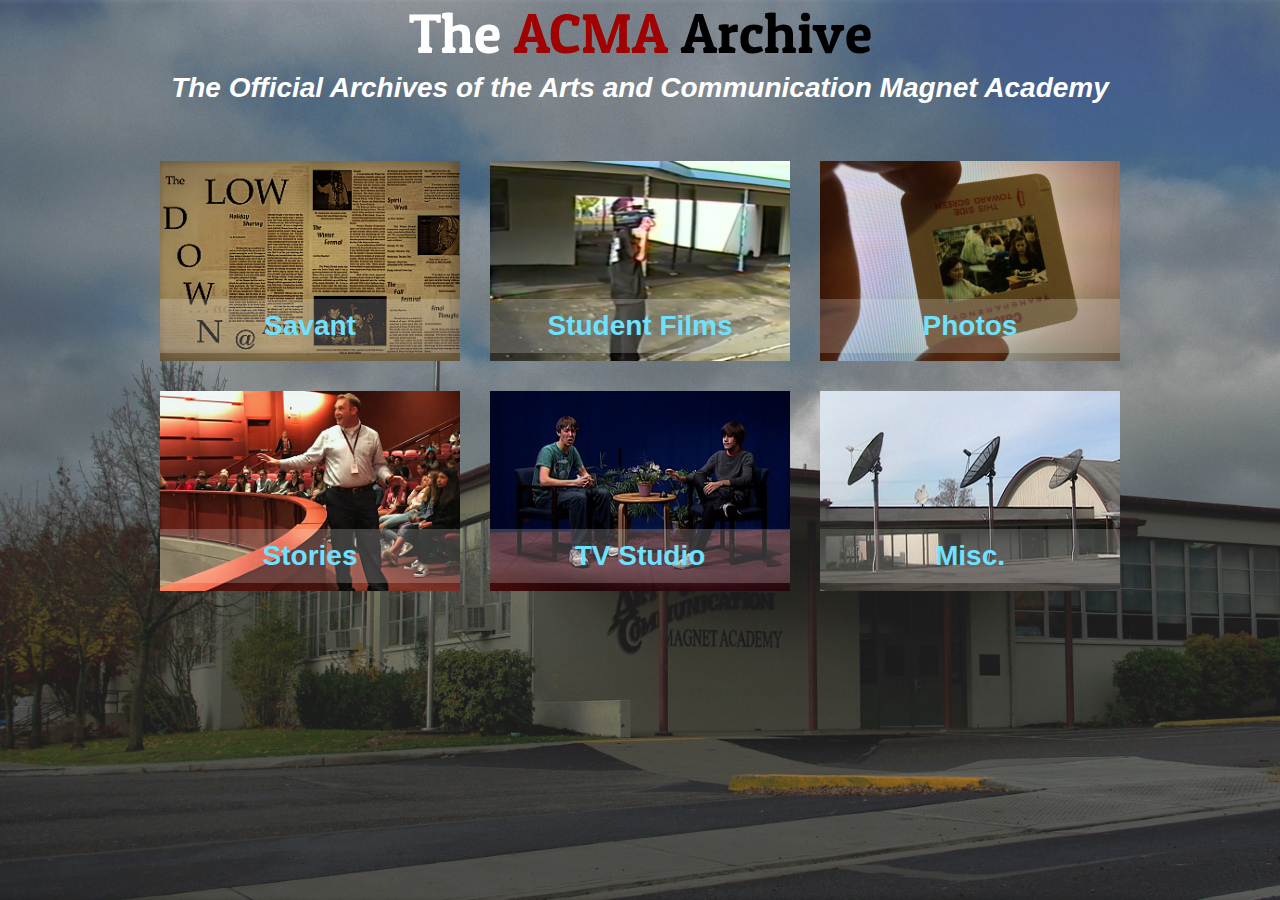
==== index.html @ d4287cf0 "Fix spacing issues on non-conform res displays" ====
<!DOCTYPE html>
<html lang="en">
  <head>
    <meta charset="utf-8">
    <meta name="viewport" content="width=device-width, initial-scale=1, shrink-to-fit=no">
    <meta name="description" content="">
    <meta name="author" content="">
    <title>The ACMA Archive</title>
    <!-- Bootstrap Core CSS -->
    <link href="css/bootstrap.min.css" rel="stylesheet">
    <!-- Custom Fonts -->
    <link href="css/all.min.css" rel="stylesheet" type="text/css">
    <link href="https://fonts.googleapis.com/css?family=Source+Sans+Pro:300,400,700,300italic,400italic,700italic" rel="stylesheet" type="text/css">
	<link href="https://fonts.googleapis.com/css?family=Patua+One" rel="stylesheet">
    <link href="css/simple-line-icons.css" rel="stylesheet">
    <!-- Custom CSS -->
    <link href="css/stylish-portfolio.min.css" rel="stylesheet">
  </head>
    <header class="masthead">
      <div class="container text-center my-auto">
        <h1 class="mb-1"><font color="white">The </font><font color="#a00101">ACMA </font><font color="black">Archive</font><br></h1><h3><font color="white"><i>The Official Archives of the Arts and Communication Magnet Academy</i></font></h3><br>
		  <section class="cards">
        <article>
         <a href="test.html"> <img class="article-img" src="img/savant.png" alt="Savant - The ACMA Newspaper" />
          <h3 class="article-title"><font color="#70e0ff">
            Savant
          </font></h3></a>
        </article>
        <article>
         <a href="test.html"> <img class="article-img" src="img/film.png" alt="Student Films" />
          <h3 class="article-title"><font color="#70e0ff">
            Student Films
          </font></h3></a>
        </article>
        <article>
         <a href="test.html"> <img class="article-img" src="img/photos.png" alt=" " />
          <h3 class="article-title"><font color="#70e0ff">
            Photos
          </font></h3></a>
        </article>
        <article>
         <a href="test.html"> <img class="article-img" src="img/stories.png" alt=" " />
          <h3 class="article-title"><font color="#70e0ff">
            Stories
         </font> </h3></a>
        </article>
        <article>
         <a href="test.html"> <img class="article-img" src="img/tv.png" alt=" " />
          <h3 class="article-title"><font color="#70e0ff">
            TV Studio
        </font>  </h3></a>
        </article>
        <article>
         <a href="test.html"> <img class="article-img" src="img/misc.png" alt=" " />
          <h3 class="article-title"><font color="#70e0ff">
            Misc.
         </font> </h3></a>
        </article>
      </section>
      </div>
      <div class="overlay"></div>
    </header>
  </body>

</html>
---- css/all.min.css ----
/*!
 * Font Awesome Free 5.3.1 by @fontawesome - https://fontawesome.com
 * License - https://fontawesome.com/license/free (Icons: CC BY 4.0, Fonts: SIL OFL 1.1, Code: MIT License)
 */
.fa,.fab,.fal,.far,.fas{-moz-osx-font-smoothing:grayscale;-webkit-font-smoothing:antialiased;display:inline-block;font-style:normal;font-variant:normal;text-rendering:auto;line-height:1}.fa-lg{font-size:1.33333em;line-height:.75em;vertical-align:-.0667em}.fa-xs{font-size:.75em}.fa-sm{font-size:.875em}.fa-1x{font-size:1em}.fa-2x{font-size:2em}.fa-3x{font-size:3em}.fa-4x{font-size:4em}.fa-5x{font-size:5em}.fa-6x{font-size:6em}.fa-7x{font-size:7em}.fa-8x{font-size:8em}.fa-9x{font-size:9em}.fa-10x{font-size:10em}.fa-fw{text-align:center;width:1.25em}.fa-ul{list-style-type:none;margin-left:2.5em;padding-left:0}.fa-ul>li{position:relative}.fa-li{left:-2em;position:absolute;text-align:center;width:2em;line-height:inherit}.fa-border{border:.08em solid #eee;border-radius:.1em;padding:.2em .25em .15em}.fa-pull-left{float:left}.fa-pull-right{float:right}.fa.fa-pull-left,.fab.fa-pull-left,.fal.fa-pull-left,.far.fa-pull-left,.fas.fa-pull-left{margin-right:.3em}.fa.fa-pull-right,.fab.fa-pull-right,.fal.fa-pull-right,.far.fa-pull-right,.fas.fa-pull-right{margin-left:.3em}.fa-spin{animation:fa-spin 2s infinite linear}.fa-pulse{animation:fa-spin 1s infinite steps(8)}@keyframes fa-spin{0%{transform:rotate(0deg)}to{transform:rotate(1turn)}}.fa-rotate-90{-ms-filter:"progid:DXImageTransform.Microsoft.BasicImage(rotation=1)";transform:rotate(90deg)}.fa-rotate-180{-ms-filter:"progid:DXImageTransform.Microsoft.BasicImage(rotation=2)";transform:rotate(180deg)}.fa-rotate-270{-ms-filter:"progid:DXImageTransform.Microsoft.BasicImage(rotation=3)";transform:rotate(270deg)}.fa-flip-horizontal{-ms-filter:"progid:DXImageTransform.Microsoft.BasicImage(rotation=0, mirror=1)";transform:scaleX(-1)}.fa-flip-vertical{transform:scaleY(-1)}.fa-flip-horizontal.fa-flip-vertical,.fa-flip-vertical{-ms-filter:"progid:DXImageTransform.Microsoft.BasicImage(rotation=2, mirror=1)"}.fa-flip-horizontal.fa-flip-vertical{transform:scale(-1)}:root .fa-flip-horizontal,:root .fa-flip-vertical,:root .fa-rotate-90,:root .fa-rotate-180,:root .fa-rotate-270{-webkit-filter:none;filter:none}.fa-stack{display:inline-block;height:2em;line-height:2em;position:relative;vertical-align:middle;width:2em}.fa-stack-1x,.fa-stack-2x{left:0;position:absolute;text-align:center;width:100%}.fa-stack-1x{line-height:inherit}.fa-stack-2x{font-size:2em}.fa-inverse{color:#fff}.fa-500px:before{content:"\f26e"}.fa-accessible-icon:before{content:"\f368"}.fa-accusoft:before{content:"\f369"}.fa-ad:before{content:"\f641"}.fa-address-book:before{content:"\f2b9"}.fa-address-card:before{content:"\f2bb"}.fa-adjust:before{content:"\f042"}.fa-adn:before{content:"\f170"}.fa-adversal:before{content:"\f36a"}.fa-affiliatetheme:before{content:"\f36b"}.fa-air-freshener:before{content:"\f5d0"}.fa-algolia:before{content:"\f36c"}.fa-align-center:before{content:"\f037"}.fa-align-justify:before{content:"\f039"}.fa-align-left:before{content:"\f036"}.fa-align-right:before{content:"\f038"}.fa-alipay:before{content:"\f642"}.fa-allergies:before{content:"\f461"}.fa-amazon:before{content:"\f270"}.fa-amazon-pay:before{content:"\f42c"}.fa-ambulance:before{content:"\f0f9"}.fa-american-sign-language-interpreting:before{content:"\f2a3"}.fa-amilia:before{content:"\f36d"}.fa-anchor:before{content:"\f13d"}.fa-android:before{content:"\f17b"}.fa-angellist:before{content:"\f209"}.fa-angle-double-down:before{content:"\f103"}.fa-angle-double-left:before{content:"\f100"}.fa-angle-double-right:before{content:"\f101"}.fa-angle-double-up:before{content:"\f102"}.fa-angle-down:before{content:"\f107"}.fa-angle-left:before{content:"\f104"}.fa-angle-right:before{content:"\f105"}.fa-angle-up:before{content:"\f106"}.fa-angry:before{content:"\f556"}.fa-angrycreative:before{content:"\f36e"}.fa-angular:before{content:"\f420"}.fa-ankh:before{content:"\f644"}.fa-app-store:before{content:"\f36f"}.fa-app-store-ios:before{content:"\f370"}.fa-apper:before{content:"\f371"}.fa-apple:before{content:"\f179"}.fa-apple-alt:before{content:"\f5d1"}.fa-apple-pay:before{content:"\f415"}.fa-archive:before{content:"\f187"}.fa-archway:before{content:"\f557"}.fa-arrow-alt-circle-down:before{content:"\f358"}.fa-arrow-alt-circle-left:before{content:"\f359"}.fa-arrow-alt-circle-right:before{content:"\f35a"}.fa-arrow-alt-circle-up:before{content:"\f35b"}.fa-arrow-circle-down:before{content:"\f0ab"}.fa-arrow-circle-left:before{content:"\f0a8"}.fa-arrow-circle-right:before{content:"\f0a9"}.fa-arrow-circle-up:before{content:"\f0aa"}.fa-arrow-down:before{content:"\f063"}.fa-arrow-left:before{content:"\f060"}.fa-arrow-right:before{content:"\f061"}.fa-arrow-up:before{content:"\f062"}.fa-arrows-alt:before{content:"\f0b2"}.fa-arrows-alt-h:before{content:"\f337"}.fa-arrows-alt-v:before{content:"\f338"}.fa-assistive-listening-systems:before{content:"\f2a2"}.fa-asterisk:before{content:"\f069"}.fa-asymmetrik:before{content:"\f372"}.fa-at:before{content:"\f1fa"}.fa-atlas:before{content:"\f558"}.fa-atom:before{content:"\f5d2"}.fa-audible:before{content:"\f373"}.fa-audio-description:before{content:"\f29e"}.fa-autoprefixer:before{content:"\f41c"}.fa-avianex:before{content:"\f374"}.fa-aviato:before{content:"\f421"}.fa-award:before{content:"\f559"}.fa-aws:before{content:"\f375"}.fa-backspace:before{content:"\f55a"}.fa-backward:before{content:"\f04a"}.fa-balance-scale:before{content:"\f24e"}.fa-ban:before{content:"\f05e"}.fa-band-aid:before{content:"\f462"}.fa-bandcamp:before{content:"\f2d5"}.fa-barcode:before{content:"\f02a"}.fa-bars:before{content:"\f0c9"}.fa-baseball-ball:before{content:"\f433"}.fa-basketball-ball:before{content:"\f434"}.fa-bath:before{content:"\f2cd"}.fa-battery-empty:before{content:"\f244"}.fa-battery-full:before{content:"\f240"}.fa-battery-half:before{content:"\f242"}.fa-battery-quarter:before{content:"\f243"}.fa-battery-three-quarters:before{content:"\f241"}.fa-bed:before{content:"\f236"}.fa-beer:before{content:"\f0fc"}.fa-behance:before{content:"\f1b4"}.fa-behance-square:before{content:"\f1b5"}.fa-bell:before{content:"\f0f3"}.fa-bell-slash:before{content:"\f1f6"}.fa-bezier-curve:before{content:"\f55b"}.fa-bible:before{content:"\f647"}.fa-bicycle:before{content:"\f206"}.fa-bimobject:before{content:"\f378"}.fa-binoculars:before{content:"\f1e5"}.fa-birthday-cake:before{content:"\f1fd"}.fa-bitbucket:before{content:"\f171"}.fa-bitcoin:before{content:"\f379"}.fa-bity:before{content:"\f37a"}.fa-black-tie:before{content:"\f27e"}.fa-blackberry:before{content:"\f37b"}.fa-blender:before{content:"\f517"}.fa-blind:before{content:"\f29d"}.fa-blogger:before{content:"\f37c"}.fa-blogger-b:before{content:"\f37d"}.fa-bluetooth:before{content:"\f293"}.fa-bluetooth-b:before{content:"\f294"}.fa-bold:before{content:"\f032"}.fa-bolt:before{content:"\f0e7"}.fa-bomb:before{content:"\f1e2"}.fa-bone:before{content:"\f5d7"}.fa-bong:before{content:"\f55c"}.fa-book:before{content:"\f02d"}.fa-book-open:before{content:"\f518"}.fa-book-reader:before{content:"\f5da"}.fa-bookmark:before{content:"\f02e"}.fa-bowling-ball:before{content:"\f436"}.fa-box:before{content:"\f466"}.fa-box-open:before{content:"\f49e"}.fa-boxes:before{content:"\f468"}.fa-braille:before{content:"\f2a1"}.fa-brain:before{content:"\f5dc"}.fa-briefcase:before{content:"\f0b1"}.fa-briefcase-medical:before{content:"\f469"}.fa-broadcast-tower:before{content:"\f519"}.fa-broom:before{content:"\f51a"}.fa-brush:before{content:"\f55d"}.fa-btc:before{content:"\f15a"}.fa-bug:before{content:"\f188"}.fa-building:before{content:"\f1ad"}.fa-bullhorn:before{content:"\f0a1"}.fa-bullseye:before{content:"\f140"}.fa-burn:before{content:"\f46a"}.fa-buromobelexperte:before{content:"\f37f"}.fa-bus:before{content:"\f207"}.fa-bus-alt:before{content:"\f55e"}.fa-business-time:before{content:"\f64a"}.fa-buysellads:before{content:"\f20d"}.fa-calculator:before{content:"\f1ec"}.fa-calendar:before{content:"\f133"}.fa-calendar-alt:before{content:"\f073"}.fa-calendar-check:before{content:"\f274"}.fa-calendar-minus:before{content:"\f272"}.fa-calendar-plus:before{content:"\f271"}.fa-calendar-times:before{content:"\f273"}.fa-camera:before{content:"\f030"}.fa-camera-retro:before{content:"\f083"}.fa-cannabis:before{content:"\f55f"}.fa-capsules:before{content:"\f46b"}.fa-car:before{content:"\f1b9"}.fa-car-alt:before{content:"\f5de"}.fa-car-battery:before{content:"\f5df"}.fa-car-crash:before{content:"\f5e1"}.fa-car-side:before{content:"\f5e4"}.fa-caret-down:before{content:"\f0d7"}.fa-caret-left:before{content:"\f0d9"}.fa-caret-right:before{content:"\f0da"}.fa-caret-square-down:before{content:"\f150"}.fa-caret-square-left:before{content:"\f191"}.fa-caret-square-right:before{content:"\f152"}.fa-caret-square-up:before{content:"\f151"}.fa-caret-up:before{content:"\f0d8"}.fa-cart-arrow-down:before{content:"\f218"}.fa-cart-plus:before{content:"\f217"}.fa-cc-amazon-pay:before{content:"\f42d"}.fa-cc-amex:before{content:"\f1f3"}.fa-cc-apple-pay:before{content:"\f416"}.fa-cc-diners-club:before{content:"\f24c"}.fa-cc-discover:before{content:"\f1f2"}.fa-cc-jcb:before{content:"\f24b"}.fa-cc-mastercard:before{content:"\f1f1"}.fa-cc-paypal:before{content:"\f1f4"}.fa-cc-stripe:before{content:"\f1f5"}.fa-cc-visa:before{content:"\f1f0"}.fa-centercode:before{content:"\f380"}.fa-certificate:before{content:"\f0a3"}.fa-chalkboard:before{content:"\f51b"}.fa-chalkboard-teacher:before{content:"\f51c"}.fa-charging-station:before{content:"\f5e7"}.fa-chart-area:before{content:"\f1fe"}.fa-chart-bar:before{content:"\f080"}.fa-chart-line:before{content:"\f201"}.fa-chart-pie:before{content:"\f200"}.fa-check:before{content:"\f00c"}.fa-check-circle:before{content:"\f058"}.fa-check-double:before{content:"\f560"}.fa-check-square:before{content:"\f14a"}.fa-chess:before{content:"\f439"}.fa-chess-bishop:before{content:"\f43a"}.fa-chess-board:before{content:"\f43c"}.fa-chess-king:before{content:"\f43f"}.fa-chess-knight:before{content:"\f441"}.fa-chess-pawn:before{content:"\f443"}.fa-chess-queen:before{content:"\f445"}.fa-chess-rook:before{content:"\f447"}.fa-chevron-circle-down:before{content:"\f13a"}.fa-chevron-circle-left:before{content:"\f137"}.fa-chevron-circle-right:before{content:"\f138"}.fa-chevron-circle-up:before{content:"\f139"}.fa-chevron-down:before{content:"\f078"}.fa-chevron-left:before{content:"\f053"}.fa-chevron-right:before{content:"\f054"}.fa-chevron-up:before{content:"\f077"}.fa-child:before{content:"\f1ae"}.fa-chrome:before{content:"\f268"}.fa-church:before{content:"\f51d"}.fa-circle:before{content:"\f111"}.fa-circle-notch:before{content:"\f1ce"}.fa-city:before{content:"\f64f"}.fa-clipboard:before{content:"\f328"}.fa-clipboard-check:before{content:"\f46c"}.fa-clipboard-list:before{content:"\f46d"}.fa-clock:before{content:"\f017"}.fa-clone:before{content:"\f24d"}.fa-closed-captioning:before{content:"\f20a"}.fa-cloud:before{content:"\f0c2"}.fa-cloud-download-alt:before{content:"\f381"}.fa-cloud-upload-alt:before{content:"\f382"}.fa-cloudscale:before{content:"\f383"}.fa-cloudsmith:before{content:"\f384"}.fa-cloudversify:before{content:"\f385"}.fa-cocktail:before{content:"\f561"}.fa-code:before{content:"\f121"}.fa-code-branch:before{content:"\f126"}.fa-codepen:before{content:"\f1cb"}.fa-codiepie:before{content:"\f284"}.fa-coffee:before{content:"\f0f4"}.fa-cog:before{content:"\f013"}.fa-cogs:before{content:"\f085"}.fa-coins:before{content:"\f51e"}.fa-columns:before{content:"\f0db"}.fa-comment:before{content:"\f075"}.fa-comment-alt:before{content:"\f27a"}.fa-comment-dollar:before{content:"\f651"}.fa-comment-dots:before{content:"\f4ad"}.fa-comment-slash:before{content:"\f4b3"}.fa-comments:before{content:"\f086"}.fa-comments-dollar:before{content:"\f653"}.fa-compact-disc:before{content:"\f51f"}.fa-compass:before{content:"\f14e"}.fa-compress:before{content:"\f066"}.fa-concierge-bell:before{content:"\f562"}.fa-connectdevelop:before{content:"\f20e"}.fa-contao:before{content:"\f26d"}.fa-cookie:before{content:"\f563"}.fa-cookie-bite:before{content:"\f564"}.fa-copy:before{content:"\f0c5"}.fa-copyright:before{content:"\f1f9"}.fa-couch:before{content:"\f4b8"}.fa-cpanel:before{content:"\f388"}.fa-creative-commons:before{content:"\f25e"}.fa-creative-commons-by:before{content:"\f4e7"}.fa-creative-commons-nc:before{content:"\f4e8"}.fa-creative-commons-nc-eu:before{content:"\f4e9"}.fa-creative-commons-nc-jp:before{content:"\f4ea"}.fa-creative-commons-nd:before{content:"\f4eb"}.fa-creative-commons-pd:before{content:"\f4ec"}.fa-creative-commons-pd-alt:before{content:"\f4ed"}.fa-creative-commons-remix:before{content:"\f4ee"}.fa-creative-commons-sa:before{content:"\f4ef"}.fa-creative-commons-sampling:before{content:"\f4f0"}.fa-creative-commons-sampling-plus:before{content:"\f4f1"}.fa-creative-commons-share:before{content:"\f4f2"}.fa-credit-card:before{content:"\f09d"}.fa-crop:before{content:"\f125"}.fa-crop-alt:before{content:"\f565"}.fa-cross:before{content:"\f654"}.fa-crosshairs:before{content:"\f05b"}.fa-crow:before{content:"\f520"}.fa-crown:before{content:"\f521"}.fa-css3:before{content:"\f13c"}.fa-css3-alt:before{content:"\f38b"}.fa-cube:before{content:"\f1b2"}.fa-cubes:before{content:"\f1b3"}.fa-cut:before{content:"\f0c4"}.fa-cuttlefish:before{content:"\f38c"}.fa-d-and-d:before{content:"\f38d"}.fa-dashcube:before{content:"\f210"}.fa-database:before{content:"\f1c0"}.fa-deaf:before{content:"\f2a4"}.fa-delicious:before{content:"\f1a5"}.fa-deploydog:before{content:"\f38e"}.fa-deskpro:before{content:"\f38f"}.fa-desktop:before{content:"\f108"}.fa-deviantart:before{content:"\f1bd"}.fa-dharmachakra:before{content:"\f655"}.fa-diagnoses:before{content:"\f470"}.fa-dice:before{content:"\f522"}.fa-dice-five:before{content:"\f523"}.fa-dice-four:before{content:"\f524"}.fa-dice-one:before{content:"\f525"}.fa-dice-six:before{content:"\f526"}.fa-dice-three:before{content:"\f527"}.fa-dice-two:before{content:"\f528"}.fa-digg:before{content:"\f1a6"}.fa-digital-ocean:before{content:"\f391"}.fa-digital-tachograph:before{content:"\f566"}.fa-directions:before{content:"\f5eb"}.fa-discord:before{content:"\f392"}.fa-discourse:before{content:"\f393"}.fa-divide:before{content:"\f529"}.fa-dizzy:before{content:"\f567"}.fa-dna:before{content:"\f471"}.fa-dochub:before{content:"\f394"}.fa-docker:before{content:"\f395"}.fa-dollar-sign:before{content:"\f155"}.fa-dolly:before{content:"\f472"}.fa-dolly-flatbed:before{content:"\f474"}.fa-donate:before{content:"\f4b9"}.fa-door-closed:before{content:"\f52a"}.fa-door-open:before{content:"\f52b"}.fa-dot-circle:before{content:"\f192"}.fa-dove:before{content:"\f4ba"}.fa-download:before{content:"\f019"}.fa-draft2digital:before{content:"\f396"}.fa-drafting-compass:before{content:"\f568"}.fa-draw-polygon:before{content:"\f5ee"}.fa-dribbble:before{content:"\f17d"}.fa-dribbble-square:before{content:"\f397"}.fa-dropbox:before{content:"\f16b"}.fa-drum:before{content:"\f569"}.fa-drum-steelpan:before{content:"\f56a"}.fa-drupal:before{content:"\f1a9"}.fa-dumbbell:before{content:"\f44b"}.fa-dyalog:before{content:"\f399"}.fa-earlybirds:before{content:"\f39a"}.fa-ebay:before{content:"\f4f4"}.fa-edge:before{content:"\f282"}.fa-edit:before{content:"\f044"}.fa-eject:before{content:"\f052"}.fa-elementor:before{content:"\f430"}.fa-ellipsis-h:before{content:"\f141"}.fa-ellipsis-v:before{content:"\f142"}.fa-ello:before{content:"\f5f1"}.fa-ember:before{content:"\f423"}.fa-empire:before{content:"\f1d1"}.fa-envelope:before{content:"\f0e0"}.fa-envelope-open:before{content:"\f2b6"}.fa-envelope-open-text:before{content:"\f658"}.fa-envelope-square:before{content:"\f199"}.fa-envira:before{content:"\f299"}.fa-equals:before{content:"\f52c"}.fa-eraser:before{content:"\f12d"}.fa-erlang:before{content:"\f39d"}.fa-ethereum:before{content:"\f42e"}.fa-etsy:before{content:"\f2d7"}.fa-euro-sign:before{content:"\f153"}.fa-exchange-alt:before{content:"\f362"}.fa-exclamation:before{content:"\f12a"}.fa-exclamation-circle:before{content:"\f06a"}.fa-exclamation-triangle:before{content:"\f071"}.fa-expand:before{content:"\f065"}.fa-expand-arrows-alt:before{content:"\f31e"}.fa-expeditedssl:before{content:"\f23e"}.fa-external-link-alt:before{content:"\f35d"}.fa-external-link-square-alt:before{content:"\f360"}.fa-eye:before{content:"\f06e"}.fa-eye-dropper:before{content:"\f1fb"}.fa-eye-slash:before{content:"\f070"}.fa-facebook:before{content:"\f09a"}.fa-facebook-f:before{content:"\f39e"}.fa-facebook-messenger:before{content:"\f39f"}.fa-facebook-square:before{content:"\f082"}.fa-fast-backward:before{content:"\f049"}.fa-fast-forward:before{content:"\f050"}.fa-fax:before{content:"\f1ac"}.fa-feather:before{content:"\f52d"}.fa-feather-alt:before{content:"\f56b"}.fa-female:before{content:"\f182"}.fa-fighter-jet:before{content:"\f0fb"}.fa-file:before{content:"\f15b"}.fa-file-alt:before{content:"\f15c"}.fa-file-archive:before{content:"\f1c6"}.fa-file-audio:before{content:"\f1c7"}.fa-file-code:before{content:"\f1c9"}.fa-file-contract:before{content:"\f56c"}.fa-file-download:before{content:"\f56d"}.fa-file-excel:before{content:"\f1c3"}.fa-file-export:before{content:"\f56e"}.fa-file-image:before{content:"\f1c5"}.fa-file-import:before{content:"\f56f"}.fa-file-invoice:before{content:"\f570"}.fa-file-invoice-dollar:before{content:"\f571"}.fa-file-medical:before{content:"\f477"}.fa-file-medical-alt:before{content:"\f478"}.fa-file-pdf:before{content:"\f1c1"}.fa-file-powerpoint:before{content:"\f1c4"}.fa-file-prescription:before{content:"\f572"}.fa-file-signature:before{content:"\f573"}.fa-file-upload:before{content:"\f574"}.fa-file-video:before{content:"\f1c8"}.fa-file-word:before{content:"\f1c2"}.fa-fill:before{content:"\f575"}.fa-fill-drip:before{content:"\f576"}.fa-film:before{content:"\f008"}.fa-filter:before{content:"\f0b0"}.fa-fingerprint:before{content:"\f577"}.fa-fire:before{content:"\f06d"}.fa-fire-extinguisher:before{content:"\f134"}.fa-firefox:before{content:"\f269"}.fa-first-aid:before{content:"\f479"}.fa-first-order:before{content:"\f2b0"}.fa-first-order-alt:before{content:"\f50a"}.fa-firstdraft:before{content:"\f3a1"}.fa-fish:before{content:"\f578"}.fa-flag:before{content:"\f024"}.fa-flag-checkered:before{content:"\f11e"}.fa-flask:before{content:"\f0c3"}.fa-flickr:before{content:"\f16e"}.fa-flipboard:before{content:"\f44d"}.fa-flushed:before{content:"\f579"}.fa-fly:before{content:"\f417"}.fa-folder:before{content:"\f07b"}.fa-folder-minus:before{content:"\f65d"}.fa-folder-open:before{content:"\f07c"}.fa-folder-plus:before{content:"\f65e"}.fa-font:before{content:"\f031"}.fa-font-awesome:before{content:"\f2b4"}.fa-font-awesome-alt:before{content:"\f35c"}.fa-font-awesome-flag:before{content:"\f425"}.fa-font-awesome-logo-full:before{content:"\f4e6"}.fa-fonticons:before{content:"\f280"}.fa-fonticons-fi:before{content:"\f3a2"}.fa-football-ball:before{content:"\f44e"}.fa-fort-awesome:before{content:"\f286"}.fa-fort-awesome-alt:before{content:"\f3a3"}.fa-forumbee:before{content:"\f211"}.fa-forward:before{content:"\f04e"}.fa-foursquare:before{content:"\f180"}.fa-free-code-camp:before{content:"\f2c5"}.fa-freebsd:before{content:"\f3a4"}.fa-frog:before{content:"\f52e"}.fa-frown:before{content:"\f119"}.fa-frown-open:before{content:"\f57a"}.fa-fulcrum:before{content:"\f50b"}.fa-funnel-dollar:before{content:"\f662"}.fa-futbol:before{content:"\f1e3"}.fa-galactic-republic:before{content:"\f50c"}.fa-galactic-senate:before{content:"\f50d"}.fa-gamepad:before{content:"\f11b"}.fa-gas-pump:before{content:"\f52f"}.fa-gavel:before{content:"\f0e3"}.fa-gem:before{content:"\f3a5"}.fa-genderless:before{content:"\f22d"}.fa-get-pocket:before{content:"\f265"}.fa-gg:before{content:"\f260"}.fa-gg-circle:before{content:"\f261"}.fa-gift:before{content:"\f06b"}.fa-git:before{content:"\f1d3"}.fa-git-square:before{content:"\f1d2"}.fa-github:before{content:"\f09b"}.fa-github-alt:before{content:"\f113"}.fa-github-square:before{content:"\f092"}.fa-gitkraken:before{content:"\f3a6"}.fa-gitlab:before{content:"\f296"}.fa-gitter:before{content:"\f426"}.fa-glass-martini:before{content:"\f000"}.fa-glass-martini-alt:before{content:"\f57b"}.fa-glasses:before{content:"\f530"}.fa-glide:before{content:"\f2a5"}.fa-glide-g:before{content:"\f2a6"}.fa-globe:before{content:"\f0ac"}.fa-globe-africa:before{content:"\f57c"}.fa-globe-americas:before{content:"\f57d"}.fa-globe-asia:before{content:"\f57e"}.fa-gofore:before{content:"\f3a7"}.fa-golf-ball:before{content:"\f450"}.fa-goodreads:before{content:"\f3a8"}.fa-goodreads-g:before{content:"\f3a9"}.fa-google:before{content:"\f1a0"}.fa-google-drive:before{content:"\f3aa"}.fa-google-play:before{content:"\f3ab"}.fa-google-plus:before{content:"\f2b3"}.fa-google-plus-g:before{content:"\f0d5"}.fa-google-plus-square:before{content:"\f0d4"}.fa-google-wallet:before{content:"\f1ee"}.fa-gopuram:before{content:"\f664"}.fa-graduation-cap:before{content:"\f19d"}.fa-gratipay:before{content:"\f184"}.fa-grav:before{content:"\f2d6"}.fa-greater-than:before{content:"\f531"}.fa-greater-than-equal:before{content:"\f532"}.fa-grimace:before{content:"\f57f"}.fa-grin:before{content:"\f580"}.fa-grin-alt:before{content:"\f581"}.fa-grin-beam:before{content:"\f582"}.fa-grin-beam-sweat:before{content:"\f583"}.fa-grin-hearts:before{content:"\f584"}.fa-grin-squint:before{content:"\f585"}.fa-grin-squint-tears:before{content:"\f586"}.fa-grin-stars:before{content:"\f587"}.fa-grin-tears:before{content:"\f588"}.fa-grin-tongue:before{content:"\f589"}.fa-grin-tongue-squint:before{content:"\f58a"}.fa-grin-tongue-wink:before{content:"\f58b"}.fa-grin-wink:before{content:"\f58c"}.fa-grip-horizontal:before{content:"\f58d"}.fa-grip-vertical:before{content:"\f58e"}.fa-gripfire:before{content:"\f3ac"}.fa-grunt:before{content:"\f3ad"}.fa-gulp:before{content:"\f3ae"}.fa-h-square:before{content:"\f0fd"}.fa-hacker-news:before{content:"\f1d4"}.fa-hacker-news-square:before{content:"\f3af"}.fa-hackerrank:before{content:"\f5f7"}.fa-hamsa:before{content:"\f665"}.fa-hand-holding:before{content:"\f4bd"}.fa-hand-holding-heart:before{content:"\f4be"}.fa-hand-holding-usd:before{content:"\f4c0"}.fa-hand-lizard:before{content:"\f258"}.fa-hand-paper:before{content:"\f256"}.fa-hand-peace:before{content:"\f25b"}.fa-hand-point-down:before{content:"\f0a7"}.fa-hand-point-left:before{content:"\f0a5"}.fa-hand-point-right:before{content:"\f0a4"}.fa-hand-point-up:before{content:"\f0a6"}.fa-hand-pointer:before{content:"\f25a"}.fa-hand-rock:before{content:"\f255"}.fa-hand-scissors:before{content:"\f257"}.fa-hand-spock:before{content:"\f259"}.fa-hands:before{content:"\f4c2"}.fa-hands-helping:before{content:"\f4c4"}.fa-handshake:before{content:"\f2b5"}.fa-hashtag:before{content:"\f292"}.fa-haykal:before{content:"\f666"}.fa-hdd:before{content:"\f0a0"}.fa-heading:before{content:"\f1dc"}.fa-headphones:before{content:"\f025"}.fa-headphones-alt:before{content:"\f58f"}.fa-headset:before{content:"\f590"}.fa-heart:before{content:"\f004"}.fa-heartbeat:before{content:"\f21e"}.fa-helicopter:before{content:"\f533"}.fa-highlighter:before{content:"\f591"}.fa-hips:before{content:"\f452"}.fa-hire-a-helper:before{content:"\f3b0"}.fa-history:before{content:"\f1da"}.fa-hockey-puck:before{content:"\f453"}.fa-home:before{content:"\f015"}.fa-hooli:before{content:"\f427"}.fa-hornbill:before{content:"\f592"}.fa-hospital:before{content:"\f0f8"}.fa-hospital-alt:before{content:"\f47d"}.fa-hospital-symbol:before{content:"\f47e"}.fa-hot-tub:before{content:"\f593"}.fa-hotel:before{content:"\f594"}.fa-hotjar:before{content:"\f3b1"}.fa-hourglass:before{content:"\f254"}.fa-hourglass-end:before{content:"\f253"}.fa-hourglass-half:before{content:"\f252"}.fa-hourglass-start:before{content:"\f251"}.fa-houzz:before{content:"\f27c"}.fa-html5:before{content:"\f13b"}.fa-hubspot:before{content:"\f3b2"}.fa-i-cursor:before{content:"\f246"}.fa-id-badge:before{content:"\f2c1"}.fa-id-card:before{content:"\f2c2"}.fa-id-card-alt:before{content:"\f47f"}.fa-image:before{content:"\f03e"}.fa-images:before{content:"\f302"}.fa-imdb:before{content:"\f2d8"}.fa-inbox:before{content:"\f01c"}.fa-indent:before{content:"\f03c"}.fa-industry:before{content:"\f275"}.fa-infinity:before{content:"\f534"}.fa-info:before{content:"\f129"}.fa-info-circle:before{content:"\f05a"}.fa-instagram:before{content:"\f16d"}.fa-internet-explorer:before{content:"\f26b"}.fa-ioxhost:before{content:"\f208"}.fa-italic:before{content:"\f033"}.fa-itunes:before{content:"\f3b4"}.fa-itunes-note:before{content:"\f3b5"}.fa-java:before{content:"\f4e4"}.fa-jedi:before{content:"\f669"}.fa-jedi-order:before{content:"\f50e"}.fa-jenkins:before{content:"\f3b6"}.fa-joget:before{content:"\f3b7"}.fa-joint:before{content:"\f595"}.fa-joomla:before{content:"\f1aa"}.fa-journal-whills:before{content:"\f66a"}.fa-js:before{content:"\f3b8"}.fa-js-square:before{content:"\f3b9"}.fa-jsfiddle:before{content:"\f1cc"}.fa-kaaba:before{content:"\f66b"}.fa-kaggle:before{content:"\f5fa"}.fa-key:before{content:"\f084"}.fa-keybase:before{content:"\f4f5"}.fa-keyboard:before{content:"\f11c"}.fa-keycdn:before{content:"\f3ba"}.fa-khanda:before{content:"\f66d"}.fa-kickstarter:before{content:"\f3bb"}.fa-kickstarter-k:before{content:"\f3bc"}.fa-kiss:before{content:"\f596"}.fa-kiss-beam:before{content:"\f597"}.fa-kiss-wink-heart:before{content:"\f598"}.fa-kiwi-bird:before{content:"\f535"}.fa-korvue:before{content:"\f42f"}.fa-landmark:before{content:"\f66f"}.fa-language:before{content:"\f1ab"}.fa-laptop:before{content:"\f109"}.fa-laptop-code:before{content:"\f5fc"}.fa-laravel:before{content:"\f3bd"}.fa-lastfm:before{content:"\f202"}.fa-lastfm-square:before{content:"\f203"}.fa-laugh:before{content:"\f599"}.fa-laugh-beam:before{content:"\f59a"}.fa-laugh-squint:before{content:"\f59b"}.fa-laugh-wink:before{content:"\f59c"}.fa-layer-group:before{content:"\f5fd"}.fa-leaf:before{content:"\f06c"}.fa-leanpub:before{content:"\f212"}.fa-lemon:before{content:"\f094"}.fa-less:before{content:"\f41d"}.fa-less-than:before{content:"\f536"}.fa-less-than-equal:before{content:"\f537"}.fa-level-down-alt:before{content:"\f3be"}.fa-level-up-alt:before{content:"\f3bf"}.fa-life-ring:before{content:"\f1cd"}.fa-lightbulb:before{content:"\f0eb"}.fa-line:before{content:"\f3c0"}.fa-link:before{content:"\f0c1"}.fa-linkedin:before{content:"\f08c"}.fa-linkedin-in:before{content:"\f0e1"}.fa-linode:before{content:"\f2b8"}.fa-linux:before{content:"\f17c"}.fa-lira-sign:before{content:"\f195"}.fa-list:before{content:"\f03a"}.fa-list-alt:before{content:"\f022"}.fa-list-ol:before{content:"\f0cb"}.fa-list-ul:before{content:"\f0ca"}.fa-location-arrow:before{content:"\f124"}.fa-lock:before{content:"\f023"}.fa-lock-open:before{content:"\f3c1"}.fa-long-arrow-alt-down:before{content:"\f309"}.fa-long-arrow-alt-left:before{content:"\f30a"}.fa-long-arrow-alt-right:before{content:"\f30b"}.fa-long-arrow-alt-up:before{content:"\f30c"}.fa-low-vision:before{content:"\f2a8"}.fa-luggage-cart:before{content:"\f59d"}.fa-lyft:before{content:"\f3c3"}.fa-magento:before{content:"\f3c4"}.fa-magic:before{content:"\f0d0"}.fa-magnet:before{content:"\f076"}.fa-mail-bulk:before{content:"\f674"}.fa-mailchimp:before{content:"\f59e"}.fa-male:before{content:"\f183"}.fa-mandalorian:before{content:"\f50f"}.fa-map:before{content:"\f279"}.fa-map-marked:before{content:"\f59f"}.fa-map-marked-alt:before{content:"\f5a0"}.fa-map-marker:before{content:"\f041"}.fa-map-marker-alt:before{content:"\f3c5"}.fa-map-pin:before{content:"\f276"}.fa-map-signs:before{content:"\f277"}.fa-markdown:before{content:"\f60f"}.fa-marker:before{content:"\f5a1"}.fa-mars:before{content:"\f222"}.fa-mars-double:before{content:"\f227"}.fa-mars-stroke:before{content:"\f229"}.fa-mars-stroke-h:before{content:"\f22b"}.fa-mars-stroke-v:before{content:"\f22a"}.fa-mastodon:before{content:"\f4f6"}.fa-maxcdn:before{content:"\f136"}.fa-medal:before{content:"\f5a2"}.fa-medapps:before{content:"\f3c6"}.fa-medium:before{content:"\f23a"}.fa-medium-m:before{content:"\f3c7"}.fa-medkit:before{content:"\f0fa"}.fa-medrt:before{content:"\f3c8"}.fa-meetup:before{content:"\f2e0"}.fa-megaport:before{content:"\f5a3"}.fa-meh:before{content:"\f11a"}.fa-meh-blank:before{content:"\f5a4"}.fa-meh-rolling-eyes:before{content:"\f5a5"}.fa-memory:before{content:"\f538"}.fa-menorah:before{content:"\f676"}.fa-mercury:before{content:"\f223"}.fa-microchip:before{content:"\f2db"}.fa-microphone:before{content:"\f130"}.fa-microphone-alt:before{content:"\f3c9"}.fa-microphone-alt-slash:before{content:"\f539"}.fa-microphone-slash:before{content:"\f131"}.fa-microscope:before{content:"\f610"}.fa-microsoft:before{content:"\f3ca"}.fa-minus:before{content:"\f068"}.fa-minus-circle:before{content:"\f056"}.fa-minus-square:before{content:"\f146"}.fa-mix:before{content:"\f3cb"}.fa-mixcloud:before{content:"\f289"}.fa-mizuni:before{content:"\f3cc"}.fa-mobile:before{content:"\f10b"}.fa-mobile-alt:before{content:"\f3cd"}.fa-modx:before{content:"\f285"}.fa-monero:before{content:"\f3d0"}.fa-money-bill:before{content:"\f0d6"}.fa-money-bill-alt:before{content:"\f3d1"}.fa-money-bill-wave:before{content:"\f53a"}.fa-money-bill-wave-alt:before{content:"\f53b"}.fa-money-check:before{content:"\f53c"}.fa-money-check-alt:before{content:"\f53d"}.fa-monument:before{content:"\f5a6"}.fa-moon:before{content:"\f186"}.fa-mortar-pestle:before{content:"\f5a7"}.fa-mosque:before{content:"\f678"}.fa-motorcycle:before{content:"\f21c"}.fa-mouse-pointer:before{content:"\f245"}.fa-music:before{content:"\f001"}.fa-napster:before{content:"\f3d2"}.fa-neos:before{content:"\f612"}.fa-neuter:before{content:"\f22c"}.fa-newspaper:before{content:"\f1ea"}.fa-nimblr:before{content:"\f5a8"}.fa-nintendo-switch:before{content:"\f418"}.fa-node:before{content:"\f419"}.fa-node-js:before{content:"\f3d3"}.fa-not-equal:before{content:"\f53e"}.fa-notes-medical:before{content:"\f481"}.fa-npm:before{content:"\f3d4"}.fa-ns8:before{content:"\f3d5"}.fa-nutritionix:before{content:"\f3d6"}.fa-object-group:before{content:"\f247"}.fa-object-ungroup:before{content:"\f248"}.fa-odnoklassniki:before{content:"\f263"}.fa-odnoklassniki-square:before{content:"\f264"}.fa-oil-can:before{content:"\f613"}.fa-old-republic:before{content:"\f510"}.fa-om:before{content:"\f679"}.fa-opencart:before{content:"\f23d"}.fa-openid:before{content:"\f19b"}.fa-opera:before{content:"\f26a"}.fa-optin-monster:before{content:"\f23c"}.fa-osi:before{content:"\f41a"}.fa-outdent:before{content:"\f03b"}.fa-page4:before{content:"\f3d7"}.fa-pagelines:before{content:"\f18c"}.fa-paint-brush:before{content:"\f1fc"}.fa-paint-roller:before{content:"\f5aa"}.fa-palette:before{content:"\f53f"}.fa-palfed:before{content:"\f3d8"}.fa-pallet:before{content:"\f482"}.fa-paper-plane:before{content:"\f1d8"}.fa-paperclip:before{content:"\f0c6"}.fa-parachute-box:before{content:"\f4cd"}.fa-paragraph:before{content:"\f1dd"}.fa-parking:before{content:"\f540"}.fa-passport:before{content:"\f5ab"}.fa-pastafarianism:before{content:"\f67b"}.fa-paste:before{content:"\f0ea"}.fa-patreon:before{content:"\f3d9"}.fa-pause:before{content:"\f04c"}.fa-pause-circle:before{content:"\f28b"}.fa-paw:before{content:"\f1b0"}.fa-paypal:before{content:"\f1ed"}.fa-peace:before{content:"\f67c"}.fa-pen:before{content:"\f304"}.fa-pen-alt:before{content:"\f305"}.fa-pen-fancy:before{content:"\f5ac"}.fa-pen-nib:before{content:"\f5ad"}.fa-pen-square:before{content:"\f14b"}.fa-pencil-alt:before{content:"\f303"}.fa-pencil-ruler:before{content:"\f5ae"}.fa-people-carry:before{content:"\f4ce"}.fa-percent:before{content:"\f295"}.fa-percentage:before{content:"\f541"}.fa-periscope:before{content:"\f3da"}.fa-phabricator:before{content:"\f3db"}.fa-phoenix-framework:before{content:"\f3dc"}.fa-phoenix-squadron:before{content:"\f511"}.fa-phone:before{content:"\f095"}.fa-phone-slash:before{content:"\f3dd"}.fa-phone-square:before{content:"\f098"}.fa-phone-volume:before{content:"\f2a0"}.fa-php:before{content:"\f457"}.fa-pied-piper:before{content:"\f2ae"}.fa-pied-piper-alt:before{content:"\f1a8"}.fa-pied-piper-hat:before{content:"\f4e5"}.fa-pied-piper-pp:before{content:"\f1a7"}.fa-piggy-bank:before{content:"\f4d3"}.fa-pills:before{content:"\f484"}.fa-pinterest:before{content:"\f0d2"}.fa-pinterest-p:before{content:"\f231"}.fa-pinterest-square:before{content:"\f0d3"}.fa-place-of-worship:before{content:"\f67f"}.fa-plane:before{content:"\f072"}.fa-plane-arrival:before{content:"\f5af"}.fa-plane-departure:before{content:"\f5b0"}.fa-play:before{content:"\f04b"}.fa-play-circle:before{content:"\f144"}.fa-playstation:before{content:"\f3df"}.fa-plug:before{content:"\f1e6"}.fa-plus:before{content:"\f067"}.fa-plus-circle:before{content:"\f055"}.fa-plus-square:before{content:"\f0fe"}.fa-podcast:before{content:"\f2ce"}.fa-poll:before{content:"\f681"}.fa-poll-h:before{content:"\f682"}.fa-poo:before{content:"\f2fe"}.fa-poop:before{content:"\f619"}.fa-portrait:before{content:"\f3e0"}.fa-pound-sign:before{content:"\f154"}.fa-power-off:before{content:"\f011"}.fa-pray:before{content:"\f683"}.fa-praying-hands:before{content:"\f684"}.fa-prescription:before{content:"\f5b1"}.fa-prescription-bottle:before{content:"\f485"}.fa-prescription-bottle-alt:before{content:"\f486"}.fa-print:before{content:"\f02f"}.fa-procedures:before{content:"\f487"}.fa-product-hunt:before{content:"\f288"}.fa-project-diagram:before{content:"\f542"}.fa-pushed:before{content:"\f3e1"}.fa-puzzle-piece:before{content:"\f12e"}.fa-python:before{content:"\f3e2"}.fa-qq:before{content:"\f1d6"}.fa-qrcode:before{content:"\f029"}.fa-question:before{content:"\f128"}.fa-question-circle:before{content:"\f059"}.fa-quidditch:before{content:"\f458"}.fa-quinscape:before{content:"\f459"}.fa-quora:before{content:"\f2c4"}.fa-quote-left:before{content:"\f10d"}.fa-quote-right:before{content:"\f10e"}.fa-quran:before{content:"\f687"}.fa-r-project:before{content:"\f4f7"}.fa-random:before{content:"\f074"}.fa-ravelry:before{content:"\f2d9"}.fa-react:before{content:"\f41b"}.fa-readme:before{content:"\f4d5"}.fa-rebel:before{content:"\f1d0"}.fa-receipt:before{content:"\f543"}.fa-recycle:before{content:"\f1b8"}.fa-red-river:before{content:"\f3e3"}.fa-reddit:before{content:"\f1a1"}.fa-reddit-alien:before{content:"\f281"}.fa-reddit-square:before{content:"\f1a2"}.fa-redo:before{content:"\f01e"}.fa-redo-alt:before{content:"\f2f9"}.fa-registered:before{content:"\f25d"}.fa-rendact:before{content:"\f3e4"}.fa-renren:before{content:"\f18b"}.fa-reply:before{content:"\f3e5"}.fa-reply-all:before{content:"\f122"}.fa-replyd:before{content:"\f3e6"}.fa-researchgate:before{content:"\f4f8"}.fa-resolving:before{content:"\f3e7"}.fa-retweet:before{content:"\f079"}.fa-rev:before{content:"\f5b2"}.fa-ribbon:before{content:"\f4d6"}.fa-road:before{content:"\f018"}.fa-robot:before{content:"\f544"}.fa-rocket:before{content:"\f135"}.fa-rocketchat:before{content:"\f3e8"}.fa-rockrms:before{content:"\f3e9"}.fa-route:before{content:"\f4d7"}.fa-rss:before{content:"\f09e"}.fa-rss-square:before{content:"\f143"}.fa-ruble-sign:before{content:"\f158"}.fa-ruler:before{content:"\f545"}.fa-ruler-combined:before{content:"\f546"}.fa-ruler-horizontal:before{content:"\f547"}.fa-ruler-vertical:before{content:"\f548"}.fa-rupee-sign:before{content:"\f156"}.fa-sad-cry:before{content:"\f5b3"}.fa-sad-tear:before{content:"\f5b4"}.fa-safari:before{content:"\f267"}.fa-sass:before{content:"\f41e"}.fa-save:before{content:"\f0c7"}.fa-schlix:before{content:"\f3ea"}.fa-school:before{content:"\f549"}.fa-screwdriver:before{content:"\f54a"}.fa-scribd:before{content:"\f28a"}.fa-search:before{content:"\f002"}.fa-search-dollar:before{content:"\f688"}.fa-search-location:before{content:"\f689"}.fa-search-minus:before{content:"\f010"}.fa-search-plus:before{content:"\f00e"}.fa-searchengin:before{content:"\f3eb"}.fa-seedling:before{content:"\f4d8"}.fa-sellcast:before{content:"\f2da"}.fa-sellsy:before{content:"\f213"}.fa-server:before{content:"\f233"}.fa-servicestack:before{content:"\f3ec"}.fa-shapes:before{content:"\f61f"}.fa-share:before{content:"\f064"}.fa-share-alt:before{content:"\f1e0"}.fa-share-alt-square:before{content:"\f1e1"}.fa-share-square:before{content:"\f14d"}.fa-shekel-sign:before{content:"\f20b"}.fa-shield-alt:before{content:"\f3ed"}.fa-ship:before{content:"\f21a"}.fa-shipping-fast:before{content:"\f48b"}.fa-shirtsinbulk:before{content:"\f214"}.fa-shoe-prints:before{content:"\f54b"}.fa-shopping-bag:before{content:"\f290"}.fa-shopping-basket:before{content:"\f291"}.fa-shopping-cart:before{content:"\f07a"}.fa-shopware:before{content:"\f5b5"}.fa-shower:before{content:"\f2cc"}.fa-shuttle-van:before{content:"\f5b6"}.fa-sign:before{content:"\f4d9"}.fa-sign-in-alt:before{content:"\f2f6"}.fa-sign-language:before{content:"\f2a7"}.fa-sign-out-alt:before{content:"\f2f5"}.fa-signal:before{content:"\f012"}.fa-signature:before{content:"\f5b7"}.fa-simplybuilt:before{content:"\f215"}.fa-sistrix:before{content:"\f3ee"}.fa-sitemap:before{content:"\f0e8"}.fa-sith:before{content:"\f512"}.fa-skull:before{content:"\f54c"}.fa-skyatlas:before{content:"\f216"}.fa-skype:before{content:"\f17e"}.fa-slack:before{content:"\f198"}.fa-slack-hash:before{content:"\f3ef"}.fa-sliders-h:before{content:"\f1de"}.fa-slideshare:before{content:"\f1e7"}.fa-smile:before{content:"\f118"}.fa-smile-beam:before{content:"\f5b8"}.fa-smile-wink:before{content:"\f4da"}.fa-smoking:before{content:"\f48d"}.fa-smoking-ban:before{content:"\f54d"}.fa-snapchat:before{content:"\f2ab"}.fa-snapchat-ghost:before{content:"\f2ac"}.fa-snapchat-square:before{content:"\f2ad"}.fa-snowflake:before{content:"\f2dc"}.fa-socks:before{content:"\f696"}.fa-solar-panel:before{content:"\f5ba"}.fa-sort:before{content:"\f0dc"}.fa-sort-alpha-down:before{content:"\f15d"}.fa-sort-alpha-up:before{content:"\f15e"}.fa-sort-amount-down:before{content:"\f160"}.fa-sort-amount-up:before{content:"\f161"}.fa-sort-down:before{content:"\f0dd"}.fa-sort-numeric-down:before{content:"\f162"}.fa-sort-numeric-up:before{content:"\f163"}.fa-sort-up:before{content:"\f0de"}.fa-soundcloud:before{content:"\f1be"}.fa-spa:before{content:"\f5bb"}.fa-space-shuttle:before{content:"\f197"}.fa-speakap:before{content:"\f3f3"}.fa-spinner:before{content:"\f110"}.fa-splotch:before{content:"\f5bc"}.fa-spotify:before{content:"\f1bc"}.fa-spray-can:before{content:"\f5bd"}.fa-square:before{content:"\f0c8"}.fa-square-full:before{content:"\f45c"}.fa-square-root-alt:before{content:"\f698"}.fa-squarespace:before{content:"\f5be"}.fa-stack-exchange:before{content:"\f18d"}.fa-stack-overflow:before{content:"\f16c"}.fa-stamp:before{content:"\f5bf"}.fa-star:before{content:"\f005"}.fa-star-and-crescent:before{content:"\f699"}.fa-star-half:before{content:"\f089"}.fa-star-half-alt:before{content:"\f5c0"}.fa-star-of-david:before{content:"\f69a"}.fa-star-of-life:before{content:"\f621"}.fa-staylinked:before{content:"\f3f5"}.fa-steam:before{content:"\f1b6"}.fa-steam-square:before{content:"\f1b7"}.fa-steam-symbol:before{content:"\f3f6"}.fa-step-backward:before{content:"\f048"}.fa-step-forward:before{content:"\f051"}.fa-stethoscope:before{content:"\f0f1"}.fa-sticker-mule:before{content:"\f3f7"}.fa-sticky-note:before{content:"\f249"}.fa-stop:before{content:"\f04d"}.fa-stop-circle:before{content:"\f28d"}.fa-stopwatch:before{content:"\f2f2"}.fa-store:before{content:"\f54e"}.fa-store-alt:before{content:"\f54f"}.fa-strava:before{content:"\f428"}.fa-stream:before{content:"\f550"}.fa-street-view:before{content:"\f21d"}.fa-strikethrough:before{content:"\f0cc"}.fa-stripe:before{content:"\f429"}.fa-stripe-s:before{content:"\f42a"}.fa-stroopwafel:before{content:"\f551"}.fa-studiovinari:before{content:"\f3f8"}.fa-stumbleupon:before{content:"\f1a4"}.fa-stumbleupon-circle:before{content:"\f1a3"}.fa-subscript:before{content:"\f12c"}.fa-subway:before{content:"\f239"}.fa-suitcase:before{content:"\f0f2"}.fa-suitcase-rolling:before{content:"\f5c1"}.fa-sun:before{content:"\f185"}.fa-superpowers:before{content:"\f2dd"}.fa-superscript:before{content:"\f12b"}.fa-supple:before{content:"\f3f9"}.fa-surprise:before{content:"\f5c2"}.fa-swatchbook:before{content:"\f5c3"}.fa-swimmer:before{content:"\f5c4"}.fa-swimming-pool:before{content:"\f5c5"}.fa-synagogue:before{content:"\f69b"}.fa-sync:before{content:"\f021"}.fa-sync-alt:before{content:"\f2f1"}.fa-syringe:before{content:"\f48e"}.fa-table:before{content:"\f0ce"}.fa-table-tennis:before{content:"\f45d"}.fa-tablet:before{content:"\f10a"}.fa-tablet-alt:before{content:"\f3fa"}.fa-tablets:before{content:"\f490"}.fa-tachometer-alt:before{content:"\f3fd"}.fa-tag:before{content:"\f02b"}.fa-tags:before{content:"\f02c"}.fa-tape:before{content:"\f4db"}.fa-tasks:before{content:"\f0ae"}.fa-taxi:before{content:"\f1ba"}.fa-teamspeak:before{content:"\f4f9"}.fa-teeth:before{content:"\f62e"}.fa-teeth-open:before{content:"\f62f"}.fa-telegram:before{content:"\f2c6"}.fa-telegram-plane:before{content:"\f3fe"}.fa-tencent-weibo:before{content:"\f1d5"}.fa-terminal:before{content:"\f120"}.fa-text-height:before{content:"\f034"}.fa-text-width:before{content:"\f035"}.fa-th:before{content:"\f00a"}.fa-th-large:before{content:"\f009"}.fa-th-list:before{content:"\f00b"}.fa-the-red-yeti:before{content:"\f69d"}.fa-theater-masks:before{content:"\f630"}.fa-themeco:before{content:"\f5c6"}.fa-themeisle:before{content:"\f2b2"}.fa-thermometer:before{content:"\f491"}.fa-thermometer-empty:before{content:"\f2cb"}.fa-thermometer-full:before{content:"\f2c7"}.fa-thermometer-half:before{content:"\f2c9"}.fa-thermometer-quarter:before{content:"\f2ca"}.fa-thermometer-three-quarters:before{content:"\f2c8"}.fa-thumbs-down:before{content:"\f165"}.fa-thumbs-up:before{content:"\f164"}.fa-thumbtack:before{content:"\f08d"}.fa-ticket-alt:before{content:"\f3ff"}.fa-times:before{content:"\f00d"}.fa-times-circle:before{content:"\f057"}.fa-tint:before{content:"\f043"}.fa-tint-slash:before{content:"\f5c7"}.fa-tired:before{content:"\f5c8"}.fa-toggle-off:before{content:"\f204"}.fa-toggle-on:before{content:"\f205"}.fa-toolbox:before{content:"\f552"}.fa-tooth:before{content:"\f5c9"}.fa-torah:before{content:"\f6a0"}.fa-torii-gate:before{content:"\f6a1"}.fa-trade-federation:before{content:"\f513"}.fa-trademark:before{content:"\f25c"}.fa-traffic-light:before{content:"\f637"}.fa-train:before{content:"\f238"}.fa-transgender:before{content:"\f224"}.fa-transgender-alt:before{content:"\f225"}.fa-trash:before{content:"\f1f8"}.fa-trash-alt:before{content:"\f2ed"}.fa-tree:before{content:"\f1bb"}.fa-trello:before{content:"\f181"}.fa-tripadvisor:before{content:"\f262"}.fa-trophy:before{content:"\f091"}.fa-truck:before{content:"\f0d1"}.fa-truck-loading:before{content:"\f4de"}.fa-truck-monster:before{content:"\f63b"}.fa-truck-moving:before{content:"\f4df"}.fa-truck-pickup:before{content:"\f63c"}.fa-tshirt:before{content:"\f553"}.fa-tty:before{content:"\f1e4"}.fa-tumblr:before{content:"\f173"}.fa-tumblr-square:before{content:"\f174"}.fa-tv:before{content:"\f26c"}.fa-twitch:before{content:"\f1e8"}.fa-twitter:before{content:"\f099"}.fa-twitter-square:before{content:"\f081"}.fa-typo3:before{content:"\f42b"}.fa-uber:before{content:"\f402"}.fa-uikit:before{content:"\f403"}.fa-umbrella:before{content:"\f0e9"}.fa-umbrella-beach:before{content:"\f5ca"}.fa-underline:before{content:"\f0cd"}.fa-undo:before{content:"\f0e2"}.fa-undo-alt:before{content:"\f2ea"}.fa-uniregistry:before{content:"\f404"}.fa-universal-access:before{content:"\f29a"}.fa-university:before{content:"\f19c"}.fa-unlink:before{content:"\f127"}.fa-unlock:before{content:"\f09c"}.fa-unlock-alt:before{content:"\f13e"}.fa-untappd:before{content:"\f405"}.fa-upload:before{content:"\f093"}.fa-usb:before{content:"\f287"}.fa-user:before{content:"\f007"}.fa-user-alt:before{content:"\f406"}.fa-user-alt-slash:before{content:"\f4fa"}.fa-user-astronaut:before{content:"\f4fb"}.fa-user-check:before{content:"\f4fc"}.fa-user-circle:before{content:"\f2bd"}.fa-user-clock:before{content:"\f4fd"}.fa-user-cog:before{content:"\f4fe"}.fa-user-edit:before{content:"\f4ff"}.fa-user-friends:before{content:"\f500"}.fa-user-graduate:before{content:"\f501"}.fa-user-lock:before{content:"\f502"}.fa-user-md:before{content:"\f0f0"}.fa-user-minus:before{content:"\f503"}.fa-user-ninja:before{content:"\f504"}.fa-user-plus:before{content:"\f234"}.fa-user-secret:before{content:"\f21b"}.fa-user-shield:before{content:"\f505"}.fa-user-slash:before{content:"\f506"}.fa-user-tag:before{content:"\f507"}.fa-user-tie:before{content:"\f508"}.fa-user-times:before{content:"\f235"}.fa-users:before{content:"\f0c0"}.fa-users-cog:before{content:"\f509"}.fa-ussunnah:before{content:"\f407"}.fa-utensil-spoon:before{content:"\f2e5"}.fa-utensils:before{content:"\f2e7"}.fa-vaadin:before{content:"\f408"}.fa-vector-square:before{content:"\f5cb"}.fa-venus:before{content:"\f221"}.fa-venus-double:before{content:"\f226"}.fa-venus-mars:before{content:"\f228"}.fa-viacoin:before{content:"\f237"}.fa-viadeo:before{content:"\f2a9"}.fa-viadeo-square:before{content:"\f2aa"}.fa-vial:before{content:"\f492"}.fa-vials:before{content:"\f493"}.fa-viber:before{content:"\f409"}.fa-video:before{content:"\f03d"}.fa-video-slash:before{content:"\f4e2"}.fa-vihara:before{content:"\f6a7"}.fa-vimeo:before{content:"\f40a"}.fa-vimeo-square:before{content:"\f194"}.fa-vimeo-v:before{content:"\f27d"}.fa-vine:before{content:"\f1ca"}.fa-vk:before{content:"\f189"}.fa-vnv:before{content:"\f40b"}.fa-volleyball-ball:before{content:"\f45f"}.fa-volume-down:before{content:"\f027"}.fa-volume-off:before{content:"\f026"}.fa-volume-up:before{content:"\f028"}.fa-vuejs:before{content:"\f41f"}.fa-walking:before{content:"\f554"}.fa-wallet:before{content:"\f555"}.fa-warehouse:before{content:"\f494"}.fa-weebly:before{content:"\f5cc"}.fa-weibo:before{content:"\f18a"}.fa-weight:before{content:"\f496"}.fa-weight-hanging:before{content:"\f5cd"}.fa-weixin:before{content:"\f1d7"}.fa-whatsapp:before{content:"\f232"}.fa-whatsapp-square:before{content:"\f40c"}.fa-wheelchair:before{content:"\f193"}.fa-whmcs:before{content:"\f40d"}.fa-wifi:before{content:"\f1eb"}.fa-wikipedia-w:before{content:"\f266"}.fa-window-close:before{content:"\f410"}.fa-window-maximize:before{content:"\f2d0"}.fa-window-minimize:before{content:"\f2d1"}.fa-window-restore:before{content:"\f2d2"}.fa-windows:before{content:"\f17a"}.fa-wine-glass:before{content:"\f4e3"}.fa-wine-glass-alt:before{content:"\f5ce"}.fa-wix:before{content:"\f5cf"}.fa-wolf-pack-battalion:before{content:"\f514"}.fa-won-sign:before{content:"\f159"}.fa-wordpress:before{content:"\f19a"}.fa-wordpress-simple:before{content:"\f411"}.fa-wpbeginner:before{content:"\f297"}.fa-wpexplorer:before{content:"\f2de"}.fa-wpforms:before{content:"\f298"}.fa-wrench:before{content:"\f0ad"}.fa-x-ray:before{content:"\f497"}.fa-xbox:before{content:"\f412"}.fa-xing:before{content:"\f168"}.fa-xing-square:before{content:"\f169"}.fa-y-combinator:before{content:"\f23b"}.fa-yahoo:before{content:"\f19e"}.fa-yandex:before{content:"\f413"}.fa-yandex-international:before{content:"\f414"}.fa-yelp:before{content:"\f1e9"}.fa-yen-sign:before{content:"\f157"}.fa-yin-yang:before{content:"\f6ad"}.fa-yoast:before{content:"\f2b1"}.fa-youtube:before{content:"\f167"}.fa-youtube-square:before{content:"\f431"}.fa-zhihu:before{content:"\f63f"}.sr-only{border:0;clip:rect(0,0,0,0);height:1px;margin:-1px;overflow:hidden;padding:0;position:absolute;width:1px}.sr-only-focusable:active,.sr-only-focusable:focus{clip:auto;height:auto;margin:0;overflow:visible;position:static;width:auto}@font-face{font-family:"Font Awesome 5 Brands";font-style:normal;font-weight:normal;src:url(../webfonts/fa-brands-400.eot);src:url(../webfonts/fa-brands-400.eot?#iefix) format("embedded-opentype"),url(../webfonts/fa-brands-400.woff2) format("woff2"),url(../webfonts/fa-brands-400.woff) format("woff"),url(../webfonts/fa-brands-400.ttf) format("truetype"),url(../webfonts/fa-brands-400.svg#fontawesome) format("svg")}.fab{font-family:"Font Awesome 5 Brands"}@font-face{font-family:"Font Awesome 5 Free";font-style:normal;font-weight:400;src:url(../webfonts/fa-regular-400.eot);src:url(../webfonts/fa-regular-400.eot?#iefix) format("embedded-opentype"),url(../webfonts/fa-regular-400.woff2) format("woff2"),url(../webfonts/fa-regular-400.woff) format("woff"),url(../webfonts/fa-regular-400.ttf) format("truetype"),url(../webfonts/fa-regular-400.svg#fontawesome) format("svg")}.far{font-weight:400}@font-face{font-family:"Font Awesome 5 Free";font-style:normal;font-weight:900;src:url(../webfonts/fa-solid-900.eot);src:url(../webfonts/fa-solid-900.eot?#iefix) format("embedded-opentype"),url(../webfonts/fa-solid-900.woff2) format("woff2"),url(../webfonts/fa-solid-900.woff) format("woff"),url(../webfonts/fa-solid-900.ttf) format("truetype"),url(../webfonts/fa-solid-900.svg#fontawesome) format("svg")}.fa,.far,.fas{font-family:"Font Awesome 5 Free"}.fa,.fas{font-weight:900}
---- css/simple-line-icons.css ----
@font-face {
  font-family: 'simple-line-icons';
  src: url('../fonts/Simple-Line-Icons.eot?v=2.4.0');
  src: url('../fonts/Simple-Line-Icons.eot?v=2.4.0#iefix') format('embedded-opentype'), url('../fonts/Simple-Line-Icons.woff2?v=2.4.0') format('woff2'), url('../fonts/Simple-Line-Icons.ttf?v=2.4.0') format('truetype'), url('../fonts/Simple-Line-Icons.woff?v=2.4.0') format('woff'), url('../fonts/Simple-Line-Icons.svg?v=2.4.0#simple-line-icons') format('svg');
  font-weight: normal;
  font-style: normal;
}
/*
 Use the following CSS code if you want to have a class per icon.
 Instead of a list of all class selectors, you can use the generic [class*="icon-"] selector, but it's slower:
*/
.icon-user,
.icon-people,
.icon-user-female,
.icon-user-follow,
.icon-user-following,
.icon-user-unfollow,
.icon-login,
.icon-logout,
.icon-emotsmile,
.icon-phone,
.icon-call-end,
.icon-call-in,
.icon-call-out,
.icon-map,
.icon-location-pin,
.icon-direction,
.icon-directions,
.icon-compass,
.icon-layers,
.icon-menu,
.icon-list,
.icon-options-vertical,
.icon-options,
.icon-arrow-down,
.icon-arrow-left,
.icon-arrow-right,
.icon-arrow-up,
.icon-arrow-up-circle,
.icon-arrow-left-circle,
.icon-arrow-right-circle,
.icon-arrow-down-circle,
.icon-check,
.icon-clock,
.icon-plus,
.icon-minus,
.icon-close,
.icon-event,
.icon-exclamation,
.icon-organization,
.icon-trophy,
.icon-screen-smartphone,
.icon-screen-desktop,
.icon-plane,
.icon-notebook,
.icon-mustache,
.icon-mouse,
.icon-magnet,
.icon-energy,
.icon-disc,
.icon-cursor,
.icon-cursor-move,
.icon-crop,
.icon-chemistry,
.icon-speedometer,
.icon-shield,
.icon-screen-tablet,
.icon-magic-wand,
.icon-hourglass,
.icon-graduation,
.icon-ghost,
.icon-game-controller,
.icon-fire,
.icon-eyeglass,
.icon-envelope-open,
.icon-envelope-letter,
.icon-bell,
.icon-badge,
.icon-anchor,
.icon-wallet,
.icon-vector,
.icon-speech,
.icon-puzzle,
.icon-printer,
.icon-present,
.icon-playlist,
.icon-pin,
.icon-picture,
.icon-handbag,
.icon-globe-alt,
.icon-globe,
.icon-folder-alt,
.icon-folder,
.icon-film,
.icon-feed,
.icon-drop,
.icon-drawer,
.icon-docs,
.icon-doc,
.icon-diamond,
.icon-cup,
.icon-calculator,
.icon-bubbles,
.icon-briefcase,
.icon-book-open,
.icon-basket-loaded,
.icon-basket,
.icon-bag,
.icon-action-undo,
.icon-action-redo,
.icon-wrench,
.icon-umbrella,
.icon-trash,
.icon-tag,
.icon-support,
.icon-frame,
.icon-size-fullscreen,
.icon-size-actual,
.icon-shuffle,
.icon-share-alt,
.icon-share,
.icon-rocket,
.icon-question,
.icon-pie-chart,
.icon-pencil,
.icon-note,
.icon-loop,
.icon-home,
.icon-grid,
.icon-graph,
.icon-microphone,
.icon-music-tone-alt,
.icon-music-tone,
.icon-earphones-alt,
.icon-earphones,
.icon-equalizer,
.icon-like,
.icon-dislike,
.icon-control-start,
.icon-control-rewind,
.icon-control-play,
.icon-control-pause,
.icon-control-forward,
.icon-control-end,
.icon-volume-1,
.icon-volume-2,
.icon-volume-off,
.icon-calendar,
.icon-bulb,
.icon-chart,
.icon-ban,
.icon-bubble,
.icon-camrecorder,
.icon-camera,
.icon-cloud-download,
.icon-cloud-upload,
.icon-envelope,
.icon-eye,
.icon-flag,
.icon-heart,
.icon-info,
.icon-key,
.icon-link,
.icon-lock,
.icon-lock-open,
.icon-magnifier,
.icon-magnifier-add,
.icon-magnifier-remove,
.icon-paper-clip,
.icon-paper-plane,
.icon-power,
.icon-refresh,
.icon-reload,
.icon-settings,
.icon-star,
.icon-symbol-female,
.icon-symbol-male,
.icon-target,
.icon-credit-card,
.icon-paypal,
.icon-social-tumblr,
.icon-social-twitter,
.icon-social-facebook,
.icon-social-instagram,
.icon-social-linkedin,
.icon-social-pinterest,
.icon-social-github,
.icon-social-google,
.icon-social-reddit,
.icon-social-skype,
.icon-social-dribbble,
.icon-social-behance,
.icon-social-foursqare,
.icon-social-soundcloud,
.icon-social-spotify,
.icon-social-stumbleupon,
.icon-social-youtube,
.icon-social-dropbox,
.icon-social-vkontakte,
.icon-social-steam {
  font-family: 'simple-line-icons';
  speak: none;
  font-style: normal;
  font-weight: normal;
  font-variant: normal;
  text-transform: none;
  line-height: 1;
  /* Better Font Rendering =========== */
  -webkit-font-smoothing: antialiased;
  -moz-osx-font-smoothing: grayscale;
}
.icon-user:before {
  content: "\e005";
}
.icon-people:before {
  content: "\e001";
}
.icon-user-female:before {
  content: "\e000";
}
.icon-user-follow:before {
  content: "\e002";
}
.icon-user-following:before {
  content: "\e003";
}
.icon-user-unfollow:before {
  content: "\e004";
}
.icon-login:before {
  content: "\e066";
}
.icon-logout:before {
  content: "\e065";
}
.icon-emotsmile:before {
  content: "\e021";
}
.icon-phone:before {
  content: "\e600";
}
.icon-call-end:before {
  content: "\e048";
}
.icon-call-in:before {
  content: "\e047";
}
.icon-call-out:before {
  content: "\e046";
}
.icon-map:before {
  content: "\e033";
}
.icon-location-pin:before {
  content: "\e096";
}
.icon-direction:before {
  content: "\e042";
}
.icon-directions:before {
  content: "\e041";
}
.icon-compass:before {
  content: "\e045";
}
.icon-layers:before {
  content: "\e034";
}
.icon-menu:before {
  content: "\e601";
}
.icon-list:before {
  content: "\e067";
}
.icon-options-vertical:before {
  content: "\e602";
}
.icon-options:before {
  content: "\e603";
}
.icon-arrow-down:before {
  content: "\e604";
}
.icon-arrow-left:before {
  content: "\e605";
}
.icon-arrow-right:before {
  content: "\e606";
}
.icon-arrow-up:before {
  content: "\e607";
}
.icon-arrow-up-circle:before {
  content: "\e078";
}
.icon-arrow-left-circle:before {
  content: "\e07a";
}
.icon-arrow-right-circle:before {
  content: "\e079";
}
.icon-arrow-down-circle:before {
  content: "\e07b";
}
.icon-check:before {
  content: "\e080";
}
.icon-clock:before {
  content: "\e081";
}
.icon-plus:before {
  content: "\e095";
}
.icon-minus:before {
  content: "\e615";
}
.icon-close:before {
  content: "\e082";
}
.icon-event:before {
  content: "\e619";
}
.icon-exclamation:before {
  content: "\e617";
}
.icon-organization:before {
  content: "\e616";
}
.icon-trophy:before {
  content: "\e006";
}
.icon-screen-smartphone:before {
  content: "\e010";
}
.icon-screen-desktop:before {
  content: "\e011";
}
.icon-plane:before {
  content: "\e012";
}
.icon-notebook:before {
  content: "\e013";
}
.icon-mustache:before {
  content: "\e014";
}
.icon-mouse:before {
  content: "\e015";
}
.icon-magnet:before {
  content: "\e016";
}
.icon-energy:before {
  content: "\e020";
}
.icon-disc:before {
  content: "\e022";
}
.icon-cursor:before {
  content: "\e06e";
}
.icon-cursor-move:before {
  content: "\e023";
}
.icon-crop:before {
  content: "\e024";
}
.icon-chemistry:before {
  content: "\e026";
}
.icon-speedometer:before {
  content: "\e007";
}
.icon-shield:before {
  content: "\e00e";
}
.icon-screen-tablet:before {
  content: "\e00f";
}
.icon-magic-wand:before {
  content: "\e017";
}
.icon-hourglass:before {
  content: "\e018";
}
.icon-graduation:before {
  content: "\e019";
}
.icon-ghost:before {
  content: "\e01a";
}
.icon-game-controller:before {
  content: "\e01b";
}
.icon-fire:before {
  content: "\e01c";
}
.icon-eyeglass:before {
  content: "\e01d";
}
.icon-envelope-open:before {
  content: "\e01e";
}
.icon-envelope-letter:before {
  content: "\e01f";
}
.icon-bell:before {
  content: "\e027";
}
.icon-badge:before {
  content: "\e028";
}
.icon-anchor:before {
  content: "\e029";
}
.icon-wallet:before {
  content: "\e02a";
}
.icon-vector:before {
  content: "\e02b";
}
.icon-speech:before {
  content: "\e02c";
}
.icon-puzzle:before {
  content: "\e02d";
}
.icon-printer:before {
  content: "\e02e";
}
.icon-present:before {
  content: "\e02f";
}
.icon-playlist:before {
  content: "\e030";
}
.icon-pin:before {
  content: "\e031";
}
.icon-picture:before {
  content: "\e032";
}
.icon-handbag:before {
  content: "\e035";
}
.icon-globe-alt:before {
  content: "\e036";
}
.icon-globe:before {
  content: "\e037";
}
.icon-folder-alt:before {
  content: "\e039";
}
.icon-folder:before {
  content: "\e089";
}
.icon-film:before {
  content: "\e03a";
}
.icon-feed:before {
  content: "\e03b";
}
.icon-drop:before {
  content: "\e03e";
}
.icon-drawer:before {
  content: "\e03f";
}
.icon-docs:before {
  content: "\e040";
}
.icon-doc:before {
  content: "\e085";
}
.icon-diamond:before {
  content: "\e043";
}
.icon-cup:before {
  content: "\e044";
}
.icon-calculator:before {
  content: "\e049";
}
.icon-bubbles:before {
  content: "\e04a";
}
.icon-briefcase:before {
  content: "\e04b";
}
.icon-book-open:before {
  content: "\e04c";
}
.icon-basket-loaded:before {
  content: "\e04d";
}
.icon-basket:before {
  content: "\e04e";
}
.icon-bag:before {
  content: "\e04f";
}
.icon-action-undo:before {
  content: "\e050";
}
.icon-action-redo:before {
  content: "\e051";
}
.icon-wrench:before {
  content: "\e052";
}
.icon-umbrella:before {
  content: "\e053";
}
.icon-trash:before {
  content: "\e054";
}
.icon-tag:before {
  content: "\e055";
}
.icon-support:before {
  content: "\e056";
}
.icon-frame:before {
  content: "\e038";
}
.icon-size-fullscreen:before {
  content: "\e057";
}
.icon-size-actual:before {
  content: "\e058";
}
.icon-shuffle:before {
  content: "\e059";
}
.icon-share-alt:before {
  content: "\e05a";
}
.icon-share:before {
  content: "\e05b";
}
.icon-rocket:before {
  content: "\e05c";
}
.icon-question:before {
  content: "\e05d";
}
.icon-pie-chart:before {
  content: "\e05e";
}
.icon-pencil:before {
  content: "\e05f";
}
.icon-note:before {
  content: "\e060";
}
.icon-loop:before {
  content: "\e064";
}
.icon-home:before {
  content: "\e069";
}
.icon-grid:before {
  content: "\e06a";
}
.icon-graph:before {
  content: "\e06b";
}
.icon-microphone:before {
  content: "\e063";
}
.icon-music-tone-alt:before {
  content: "\e061";
}
.icon-music-tone:before {
  content: "\e062";
}
.icon-earphones-alt:before {
  content: "\e03c";
}
.icon-earphones:before {
  content: "\e03d";
}
.icon-equalizer:before {
  content: "\e06c";
}
.icon-like:before {
  content: "\e068";
}
.icon-dislike:before {
  content: "\e06d";
}
.icon-control-start:before {
  content: "\e06f";
}
.icon-control-rewind:before {
  content: "\e070";
}
.icon-control-play:before {
  content: "\e071";
}
.icon-control-pause:before {
  content: "\e072";
}
.icon-control-forward:before {
  content: "\e073";
}
.icon-control-end:before {
  content: "\e074";
}
.icon-volume-1:before {
  content: "\e09f";
}
.icon-volume-2:before {
  content: "\e0a0";
}
.icon-volume-off:before {
  content: "\e0a1";
}
.icon-calendar:before {
  content: "\e075";
}
.icon-bulb:before {
  content: "\e076";
}
.icon-chart:before {
  content: "\e077";
}
.icon-ban:before {
  content: "\e07c";
}
.icon-bubble:before {
  content: "\e07d";
}
.icon-camrecorder:before {
  content: "\e07e";
}
.icon-camera:before {
  content: "\e07f";
}
.icon-cloud-download:before {
  content: "\e083";
}
.icon-cloud-upload:before {
  content: "\e084";
}
.icon-envelope:before {
  content: "\e086";
}
.icon-eye:before {
  content: "\e087";
}
.icon-flag:before {
  content: "\e088";
}
.icon-heart:before {
  content: "\e08a";
}
.icon-info:before {
  content: "\e08b";
}
.icon-key:before {
  content: "\e08c";
}
.icon-link:before {
  content: "\e08d";
}
.icon-lock:before {
  content: "\e08e";
}
.icon-lock-open:before {
  content: "\e08f";
}
.icon-magnifier:before {
  content: "\e090";
}
.icon-magnifier-add:before {
  content: "\e091";
}
.icon-magnifier-remove:before {
  content: "\e092";
}
.icon-paper-clip:before {
  content: "\e093";
}
.icon-paper-plane:before {
  content: "\e094";
}
.icon-power:before {
  content: "\e097";
}
.icon-refresh:before {
  content: "\e098";
}
.icon-reload:before {
  content: "\e099";
}
.icon-settings:before {
  content: "\e09a";
}
.icon-star:before {
  content: "\e09b";
}
.icon-symbol-female:before {
  content: "\e09c";
}
.icon-symbol-male:before {
  content: "\e09d";
}
.icon-target:before {
  content: "\e09e";
}
.icon-credit-card:before {
  content: "\e025";
}
.icon-paypal:before {
  content: "\e608";
}
.icon-social-tumblr:before {
  content: "\e00a";
}
.icon-social-twitter:before {
  content: "\e009";
}
.icon-social-facebook:before {
  content: "\e00b";
}
.icon-social-instagram:before {
  content: "\e609";
}
.icon-social-linkedin:before {
  content: "\e60a";
}
.icon-social-pinterest:before {
  content: "\e60b";
}
.icon-social-github:before {
  content: "\e60c";
}
.icon-social-google:before {
  content: "\e60d";
}
.icon-social-reddit:before {
  content: "\e60e";
}
.icon-social-skype:before {
  content: "\e60f";
}
.icon-social-dribbble:before {
  content: "\e00d";
}
.icon-social-behance:before {
  content: "\e610";
}
.icon-social-foursqare:before {
  content: "\e611";
}
.icon-social-soundcloud:before {
  content: "\e612";
}
.icon-social-spotify:before {
  content: "\e613";
}
.icon-social-stumbleupon:before {
  content: "\e614";
}
.icon-social-youtube:before {
  content: "\e008";
}
.icon-social-dropbox:before {
  content: "\e00c";
}
.icon-social-vkontakte:before {
  content: "\e618";
}
.icon-social-steam:before {
  content: "\e620";
}
---- css/stylish-portfolio.min.css ----
/*!
 * Start Bootstrap - Stylish Portfolio v5.0.1 (https://startbootstrap.com/template-overviews/stylish-portfolio)
 * Copyright 2013-2018 Start Bootstrap
 * Licensed under MIT (https://github.com/BlackrockDigital/startbootstrap-stylish-portfolio/blob/master/LICENSE)
 */

body,
html {
  width: 100%;
  height: 100%;
}

body {
  font-family: 'Source Sans Pro';
}

.btn-xl {
  padding: 1.25rem 2.5rem;
}

.content-section {
  padding-top: 2.5rem;
  padding-bottom: 2.5rem;
}

.content-section-heading h2 {
  font-size: 2rem;
}

.content-section-heading h3 {
  font-size: 1rem;
  text-transform: uppercase;
}

h1 {
	font-weight: 550;
	font-family: 'Patua One', cursive;
}

h2,
h3,
h4,
h5,
h6 {
  font-weight: 700;
}

.text-faded {
  color: rgba(255, 255, 255, 0.7);
}

/* Map */
.map {
  height: 30rem;
}

@media (max-width: 992px) {
  .map {
    height: 75%;
  }
}

.map iframe {
  pointer-events: none;
}

.scroll-to-top {
  position: fixed;
  right: 15px;
  bottom: 15px;
  display: none;
  width: 50px;
  height: 50px;
  text-align: center;
  color: white;
  background: rgba(52, 58, 64, 0.5);
  line-height: 45px;
}

.scroll-to-top:focus, .scroll-to-top:hover {
  color: white;
}

.scroll-to-top:hover {
  background: #343a40;
}

.scroll-to-top i {
  font-weight: 800;
}

.masthead {
  min-height: 5rem;
  position: relative;
  display: table;
  width: 100%;
  height: auto;
  padding-top: 0rem;
  padding-bottom: 2rem;
  background: -webkit-gradient(linear, left top, right top, from(rgba(255, 255, 255, 0.1)), to(rgba(255, 255, 255, 0.1))), url("../img/bg-masthead.jpg");
  background: linear-gradient(90deg, rgba(255, 255, 255, 0.1) 0%, rgba(255, 255, 255, 0.1) 100%), url("../img/bg-masthead.jpg");
  background-position: center center;
  background-repeat: no-repeat;
  background-size: cover;
}

.masthead h1 {
  font-size: 4rem;
  margin: 0;
  padding: 0;
}

@media (min-width: 992px) {
  .masthead {
    height: 100vh;
  }
  .masthead h1 {
    font-size: 3.5rem;
  }
}

/* Side Menu */
#sidebar-wrapper {
  position: fixed;
  z-index: 2;
  right: 0;
  width: 250px;
  height: 100%;
  -webkit-transition: all 0.4s ease 0s;
  transition: all 0.4s ease 0s;
  -webkit-transform: translateX(250px);
  transform: translateX(250px);
  background: #1D809F;
  border-left: 1px solid rgba(255, 255, 255, 0.1);
}

.sidebar-nav {
  position: absolute;
  top: 0;
  width: 250px;
  margin: 0;
  padding: 0;
  list-style: none;
}

.sidebar-nav li.sidebar-nav-item a {
  display: block;
  text-decoration: none;
  color: #fff;
  padding: 15px;
}

.sidebar-nav li a:hover {
  text-decoration: none;
  color: #fff;
  background: rgba(255, 255, 255, 0.2);
}

.sidebar-nav li a:active,
.sidebar-nav li a:focus {
  text-decoration: none;
}

.sidebar-nav > .sidebar-brand {
  font-size: 1.2rem;
  background: rgba(52, 58, 64, 0.1);
  height: 80px;
  line-height: 50px;
  padding-top: 15px;
  padding-bottom: 15px;
  padding-left: 15px;
}

.sidebar-nav > .sidebar-brand a {
  color: #fff;
}

.sidebar-nav > .sidebar-brand a:hover {
  color: #fff;
  background: none;
}

#sidebar-wrapper.active {
  right: 250px;
  width: 250px;
  -webkit-transition: all 0.4s ease 0s;
  transition: all 0.4s ease 0s;
}

.menu-toggle {
  position: fixed;
  right: 15px;
  top: 15px;
  width: 50px;
  height: 50px;
  text-align: center;
  color: #fff;
  background: rgba(52, 58, 64, 0.5);
  line-height: 50px;
  z-index: 999;
}

.menu-toggle:focus, .menu-toggle:hover {
  color: #fff;
}

.menu-toggle:hover {
  background: #343a40;
}

.service-icon {
  background-color: #fff;
  color: #1D809F;
  height: 7rem;
  width: 7rem;
  display: block;
  line-height: 7.5rem;
  font-size: 2.25rem;
  -webkit-box-shadow: 0 3px 3px 0 rgba(0, 0, 0, 0.1);
  box-shadow: 0 3px 3px 0 rgba(0, 0, 0, 0.1);
}

.callout {
  padding: 15rem 0;
  background: -webkit-gradient(linear, left top, right top, from(rgba(255, 255, 255, 0.1)), to(rgba(255, 255, 255, 0.1))), url("../img/bg-callout.jpg");
  background: linear-gradient(90deg, rgba(255, 255, 255, 0.1) 0%, rgba(255, 255, 255, 0.1) 100%), url("../img/bg-callout.jpg");
  background-position: center center;
  background-repeat: no-repeat;
  background-size: cover;
}

.callout h2 {
  font-size: 3.5rem;
  font-weight: 700;
  display: block;
  max-width: 30rem;
}

.portfolio-item {
  display: block;
  position: relative;
  overflow: hidden;
  max-width: 530px;
  margin: auto auto 1rem;
}

.portfolio-item .caption {
  display: -webkit-box;
  display: -ms-flexbox;
  display: flex;
  height: 100%;
  width: 100%;
  background-color: rgba(33, 37, 41, 0.2);
  position: absolute;
  top: 0;
  bottom: 0;
  z-index: 1;
}

.portfolio-item .caption .caption-content {
  color: #fff;
  margin: auto 2rem 2rem;
}

.portfolio-item .caption .caption-content h2 {
  font-size: 0.8rem;
  text-transform: uppercase;
}

.portfolio-item .caption .caption-content p {
  font-weight: 300;
  font-size: 1.2rem;
}

@media (min-width: 992px) {
  .portfolio-item {
    max-width: none;
    margin: 0;
  }
  .portfolio-item .caption {
    -webkit-transition: -webkit-clip-path 0.25s ease-out, background-color 0.7s;
    -webkit-clip-path: inset(0px);
    clip-path: inset(0px);
  }
  .portfolio-item .caption .caption-content {
    -webkit-transition: opacity 0.25s;
    transition: opacity 0.25s;
    margin-left: 5rem;
    margin-right: 5rem;
    margin-bottom: 5rem;
  }
  .portfolio-item img {
    -webkit-transition: -webkit-clip-path 0.25s ease-out;
    -webkit-clip-path: inset(-1px);
    clip-path: inset(-1px);
  }
  .portfolio-item:hover img {
    -webkit-clip-path: inset(2rem);
    clip-path: inset(2rem);
  }
  .portfolio-item:hover .caption {
    background-color: rgba(29, 128, 159, 0.9);
    -webkit-clip-path: inset(2rem);
    clip-path: inset(2rem);
  }
}

footer.footer {
  padding-top: 5rem;
  padding-bottom: 5rem;
}

footer.footer .social-link {
  display: block;
  height: 4rem;
  width: 4rem;
  line-height: 4.3rem;
  font-size: 1.5rem;
  background-color: #1D809F;
  -webkit-transition: background-color 0.15s ease-in-out;
  transition: background-color 0.15s ease-in-out;
  -webkit-box-shadow: 0 3px 3px 0 rgba(0, 0, 0, 0.1);
  box-shadow: 0 3px 3px 0 rgba(0, 0, 0, 0.1);
}

footer.footer .social-link:hover {
  background-color: #155d74;
  text-decoration: none;
}

a {
  color: #1D809F;
}

a:hover, a:focus, a:active {
  color: #155d74;
}

.btn-primary {
  background-color: #1D809F !important;
  border-color: #1D809F !important;
  color: #fff !important;
}

.btn-primary:hover, .btn-primary:focus, .btn-primary:active {
  background-color: #155d74 !important;
  border-color: #155d74 !important;
}

.btn-secondary {
  background-color: #ecb807 !important;
  border-color: #ecb807 !important;
  color: #fff !important;
}

.btn-secondary:hover, .btn-secondary:focus, .btn-secondary:active {
  background-color: #ba9106 !important;
  border-color: #ba9106 !important;
}

.btn-dark {
  color: #fff !important;
}

.btn {
  -webkit-box-shadow: 0px 3px 3px 0px rgba(0, 0, 0, 0.1);
  box-shadow: 0px 3px 3px 0px rgba(0, 0, 0, 0.1);
  font-weight: 700;
}

.bg-primary {
  background-color: #1D809F !important;
}

.text-primary {
  color: #1D809F !important;
}

.text-secondary {
  color: #ecb807 !important;
}

/* Flex styles -------------------------------------------------*/
header {
  display: flex;
  align-items: center;
}

@media (min-width: 700px) {
 .leading {
    display: flex;
    align-items: center;
  }
}


/* Grid styles -------------------------------------------------*/
.cards {
  display: grid;
  grid-template-columns: repeat(auto-fill, minmax(250px, 1fr));
  grid-gap: 30px;
}


/* Generic styles ----------------------------------------------*/
body {
  font-family: 'Quicksand', sans-serif;
}

header {
  padding: 10px;
  font-size: 2em;
  color: white;
  background-color: #333;
}

.logo {
  height: 50px;
  margin-right: 20px;
}

.leading {
  height: 240px;
  margin-bottom: 30px;
  padding: 30px;
  color: white;
  background: url('https://cdn.glitch.com/a5121e34-96b3-4a70-8227-040c51e64fae%2Fcat.jpg?1509635989509') center #333 no-repeat;
  background-size: cover;
  color: white;
  text-shadow: 0px 0px 5px #000;
}

.leading-bigtext {
  margin-right: 60px;
  font-weight: bold;
  font-size: 24vw;
}

@media (min-width: 700px) {
  .leading-bigtext {
    font-size: 140px;
  }
}

.leading-text {
  max-width: 900px;
  font-size: 1.2em;
  line-height: 1.4em;
}

.cards {
  max-width: 960px;
  margin: 0 auto 30px;

}

article {
  position: relative;
}

.article-img {
  height: 200px;
  width: 100%;
  object-fit: cover;
}

.article-title {
  position: absolute;
  bottom: 0;
  width: 100%;
  padding: 10px;
  background-color: rgba(255, 255, 255, 0.2);
}

.cards article:hover {
    opacity: .5;
}
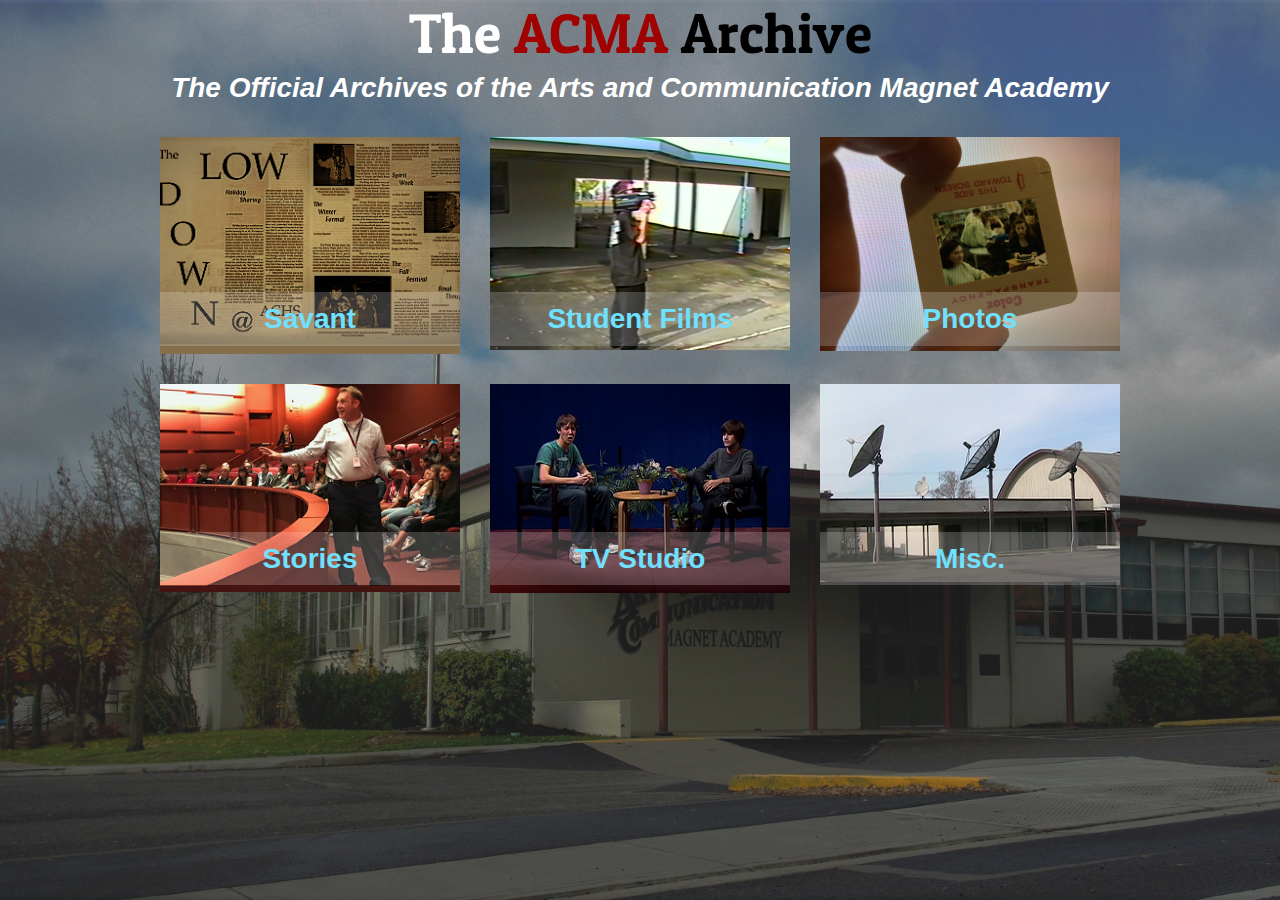
==== commit afe6c817: "Add Savant Page w/ covers and links" ====
--- a/index.html
+++ b/index.html
@@ -19,27 +19,27 @@
     <header class="masthead">
       <div class="container text-center my-auto">
         <h1 class="mb-1"><font color="white">The </font><font color="#a00101">ACMA </font><font color="black">Archive</font><br></h1><h3><font color="white"><i>The Official Archives of the Arts and Communication Magnet Academy</i></font></h3><br>
-		  <section class="cards">
+		<section class="cards">
         <article>
-         <a href="test.html"> <img class="article-img" src="img/savant.png" alt="Savant - The ACMA Newspaper" />
+         <a href="savant.html"> <img class="article-img" src="img/savant.png" alt="Savant - The ACMA Newspaper" />
           <h3 class="article-title"><font color="#70e0ff">
             Savant
           </font></h3></a>
         </article>
         <article>
-         <a href="test.html"> <img class="article-img" src="img/film.png" alt="Student Films" />
+         <a href="films.html"> <img class="article-img" src="img/film.png" alt="Student Films" />
           <h3 class="article-title"><font color="#70e0ff">
             Student Films
           </font></h3></a>
         </article>
         <article>
-         <a href="test.html"> <img class="article-img" src="img/photos.png" alt=" " />
+         <a href="photos.html"> <img class="article-img" src="img/photos.png" alt=" " />
           <h3 class="article-title"><font color="#70e0ff">
             Photos
           </font></h3></a>
         </article>
         <article>
-         <a href="test.html"> <img class="article-img" src="img/stories.png" alt=" " />
+         <a href="https://bjornpaige.wordpress.com/category/arts-communication-magnet-academy-history/"> <img class="article-img" src="img/stories.png" alt=" " />
           <h3 class="article-title"><font color="#70e0ff">
             Stories
          </font> </h3></a>
--- a/css/stylish-portfolio.min.css
+++ b/css/stylish-portfolio.min.css
@@ -380,24 +380,12 @@
   color: #ecb807 !important;
 }
 
-/* Flex styles -------------------------------------------------*/
-header {
-  display: flex;
-  align-items: center;
-}
-
-@media (min-width: 700px) {
- .leading {
-    display: flex;
-    align-items: center;
-  }
-}
 
 
 /* Grid styles -------------------------------------------------*/
 .cards {
   display: grid;
-  grid-template-columns: repeat(auto-fill, minmax(250px, 1fr));
+  grid-template-columns: repeat(auto-fill, minmax(225px, 1fr));
   grid-gap: 30px;
 }
 
@@ -407,51 +395,9 @@
   font-family: 'Quicksand', sans-serif;
 }
 
-header {
-  padding: 10px;
-  font-size: 2em;
-  color: white;
-  background-color: #333;
-}
-
-.logo {
-  height: 50px;
-  margin-right: 20px;
-}
-
-.leading {
-  height: 240px;
-  margin-bottom: 30px;
-  padding: 30px;
-  color: white;
-  background: url('https://cdn.glitch.com/a5121e34-96b3-4a70-8227-040c51e64fae%2Fcat.jpg?1509635989509') center #333 no-repeat;
-  background-size: cover;
-  color: white;
-  text-shadow: 0px 0px 5px #000;
-}
-
-.leading-bigtext {
-  margin-right: 60px;
-  font-weight: bold;
-  font-size: 24vw;
-}
-
-@media (min-width: 700px) {
-  .leading-bigtext {
-    font-size: 140px;
-  }
-}
-
-.leading-text {
-  max-width: 900px;
-  font-size: 1.2em;
-  line-height: 1.4em;
-}
-
 .cards {
   max-width: 960px;
   margin: 0 auto 30px;
-
 }
 
 article {
@@ -459,9 +405,9 @@
 }
 
 .article-img {
-  height: 200px;
+  height: auto;
   width: 100%;
-  object-fit: cover;
+
 }
 
 .article-title {
@@ -474,4 +420,19 @@
 
 .cards article:hover {
     opacity: .5;
-}+}
+body{ background: #ddd; margin: 0; padding: 0; }
+		#container{ width: 950px; margin: 0 auto; background: #fff; padding: 200px 25px; }
+		table{ border-collapse: collapse; width: 100% }
+		td{ border: 1px solid #eee; padding: 5px; }
+
+		@media screen and (max-width: 480px){
+
+			#container{ width: auto; margin: 0; padding: 25px 0; }
+			table { display: block; }
+			td{ display: block; padding: 5px 0; border: none; }
+			td img{ display: block; margin: 0; width: 100%; max-width: none; }
+
+		}
+
+		img{ max-width: 100%; height: auto; width: auto\\9; /* ie8 */ }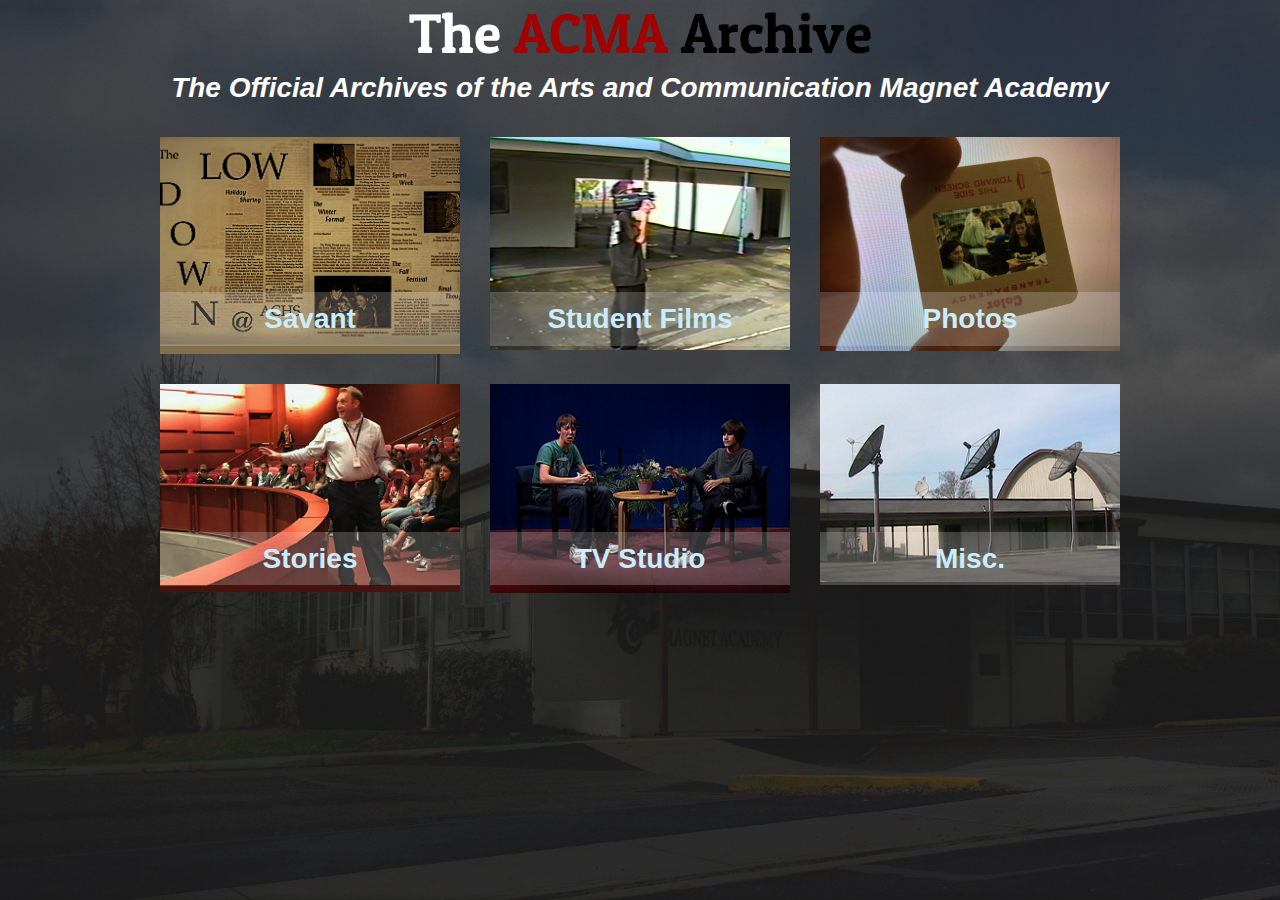
==== commit 48f5b6cf: "Additions to Films and small layout change" ====
--- a/index.html
+++ b/index.html
@@ -22,37 +22,37 @@
 		<section class="cards">
         <article>
          <a href="savant.html"> <img class="article-img" src="img/savant.png" alt="Savant - The ACMA Newspaper" />
-          <h3 class="article-title"><font color="#70e0ff">
+          <h3 class="article-title"><font color="#c9edff">
             Savant
           </font></h3></a>
         </article>
         <article>
          <a href="films.html"> <img class="article-img" src="img/film.png" alt="Student Films" />
-          <h3 class="article-title"><font color="#70e0ff">
+          <h3 class="article-title"><font color="#c9edff">
             Student Films
           </font></h3></a>
         </article>
         <article>
          <a href="photos.html"> <img class="article-img" src="img/photos.png" alt=" " />
-          <h3 class="article-title"><font color="#70e0ff">
+          <h3 class="article-title"><font color="#c9edff">
             Photos
           </font></h3></a>
         </article>
         <article>
          <a href="https://bjornpaige.wordpress.com/category/arts-communication-magnet-academy-history/"> <img class="article-img" src="img/stories.png" alt=" " />
-          <h3 class="article-title"><font color="#70e0ff">
+          <h3 class="article-title"><font color="#c9edff">
             Stories
          </font> </h3></a>
         </article>
         <article>
          <a href="test.html"> <img class="article-img" src="img/tv.png" alt=" " />
-          <h3 class="article-title"><font color="#70e0ff">
+          <h3 class="article-title"><font color="#c9edff">
             TV Studio
         </font>  </h3></a>
         </article>
         <article>
          <a href="test.html"> <img class="article-img" src="img/misc.png" alt=" " />
-          <h3 class="article-title"><font color="#70e0ff">
+          <h3 class="article-title"><font color="#c9edff">
             Misc.
          </font> </h3></a>
         </article>
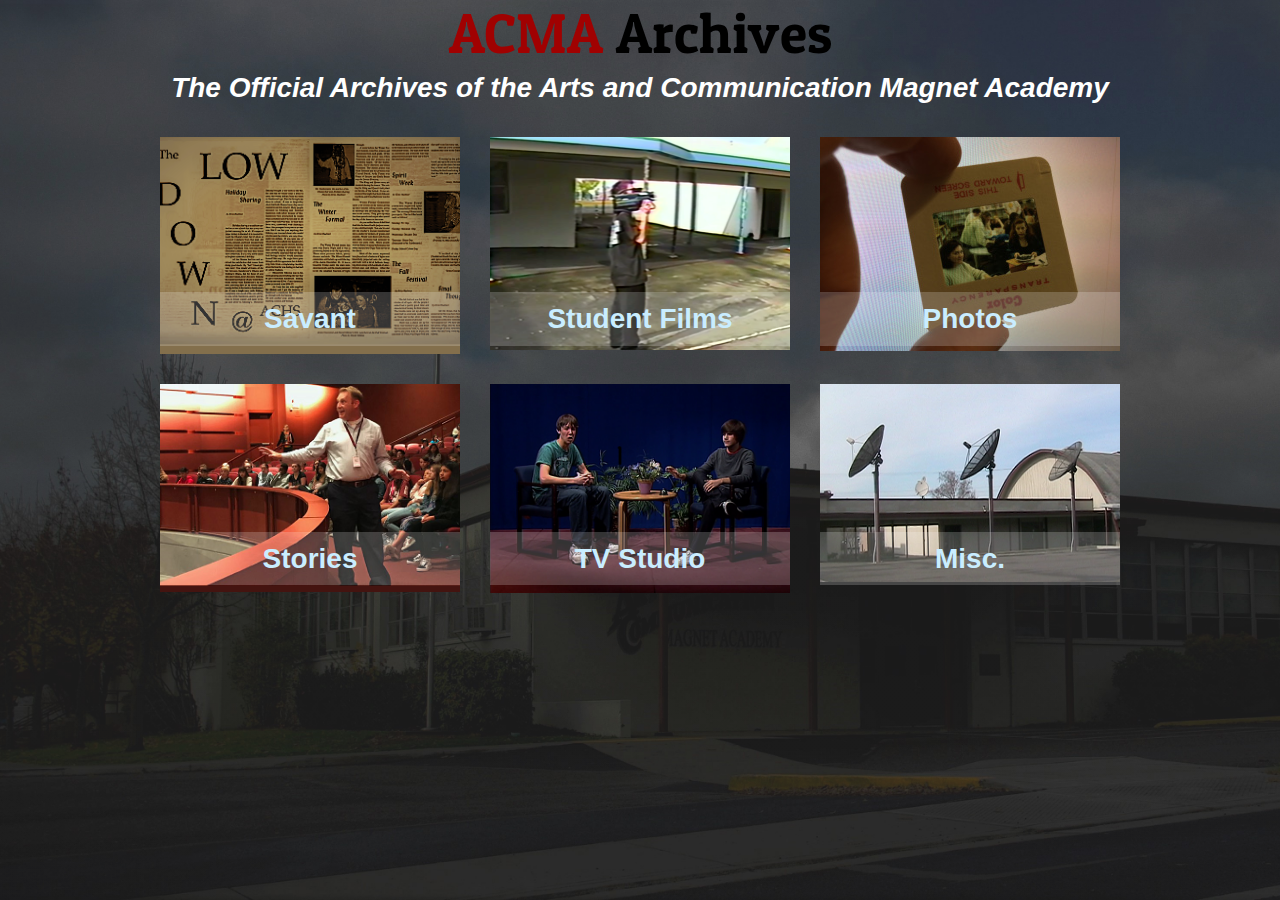
==== commit d5fb02b7: "Update Title + Readme" ====
--- a/index.html
+++ b/index.html
@@ -5,7 +5,7 @@
     <meta name="viewport" content="width=device-width, initial-scale=1, shrink-to-fit=no">
     <meta name="description" content="">
     <meta name="author" content="">
-    <title>The ACMA Archive</title>
+    <title>ACMA Archives</title>
     <!-- Bootstrap Core CSS -->
     <link href="css/bootstrap.min.css" rel="stylesheet">
     <!-- Custom Fonts -->
@@ -15,10 +15,17 @@
     <link href="css/simple-line-icons.css" rel="stylesheet">
     <!-- Custom CSS -->
     <link href="css/stylish-portfolio.min.css" rel="stylesheet">
+	<link rel="apple-touch-icon" sizes="180x180" href="icon/apple-touch-icon.png">
+	<link rel="icon" type="image/png" sizes="32x32" href="icon/favicon-32x32.png">
+	<link rel="icon" type="image/png" sizes="16x16" href="icon/favicon-16x16.png">
+	<link rel="manifest" href="icon/site.webmanifest">
+	<link rel="mask-icon" href="icon/safari-pinned-tab.svg" color="#5ba4d5">
+	<meta name="msapplication-TileColor" content="#2b5797">
+	<meta name="theme-color" content="#ffffff">
   </head>
     <header class="masthead">
       <div class="container text-center my-auto">
-        <h1 class="mb-1"><font color="white">The </font><font color="#a00101">ACMA </font><font color="black">Archive</font><br></h1><h3><font color="white"><i>The Official Archives of the Arts and Communication Magnet Academy</i></font></h3><br>
+        <h1 class="mb-1"><font color="#a00101">ACMA </font><font color="black">Archives</font><br></h1><h3><font color="white"><i>The Official Archives of the Arts and Communication Magnet Academy</i></font></h3><br>
 		<section class="cards">
         <article>
          <a href="savant.html"> <img class="article-img" src="img/savant.png" alt="Savant - The ACMA Newspaper" />
@@ -33,7 +40,7 @@
           </font></h3></a>
         </article>
         <article>
-         <a href="photos.html"> <img class="article-img" src="img/photos.png" alt=" " />
+         <a href=""> <img class="article-img" src="img/photos.png" alt=" " />
           <h3 class="article-title"><font color="#c9edff">
             Photos
           </font></h3></a>
@@ -45,13 +52,13 @@
          </font> </h3></a>
         </article>
         <article>
-         <a href="test.html"> <img class="article-img" src="img/tv.png" alt=" " />
+         <a href="tvstudio.html"> <img class="article-img" src="img/tv.png" alt=" " />
           <h3 class="article-title"><font color="#c9edff">
             TV Studio
         </font>  </h3></a>
         </article>
         <article>
-         <a href="test.html"> <img class="article-img" src="img/misc.png" alt=" " />
+         <a href=""> <img class="article-img" src="img/misc.png" alt=" " />
           <h3 class="article-title"><font color="#c9edff">
             Misc.
          </font> </h3></a>
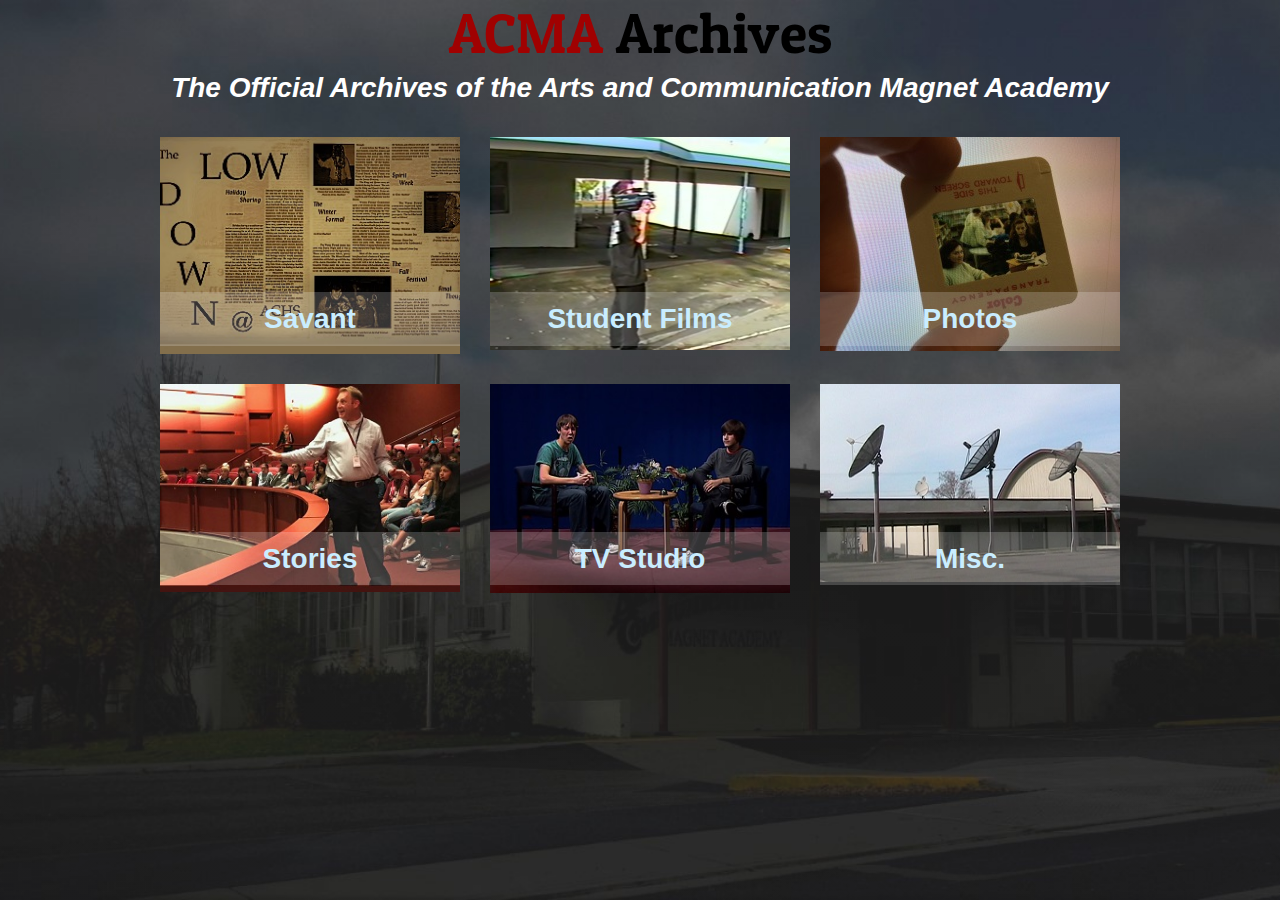
==== commit 322e6e9a: "Add Misc page and compress images" ====
--- a/index.html
+++ b/index.html
@@ -28,37 +28,37 @@
         <h1 class="mb-1"><font color="#a00101">ACMA </font><font color="black">Archives</font><br></h1><h3><font color="white"><i>The Official Archives of the Arts and Communication Magnet Academy</i></font></h3><br>
 		<section class="cards">
         <article>
-         <a href="savant.html"> <img class="article-img" src="img/savant.png" alt="Savant - The ACMA Newspaper" />
+         <a href="savant.html"> <img class="article-img" src="img/savant.jpg" alt="Savant - The ACMA Newspaper" />
           <h3 class="article-title"><font color="#c9edff">
             Savant
           </font></h3></a>
         </article>
         <article>
-         <a href="films.html"> <img class="article-img" src="img/film.png" alt="Student Films" />
+         <a href="films.html"> <img class="article-img" src="img/film.jpg" alt="Student Films" />
           <h3 class="article-title"><font color="#c9edff">
             Student Films
           </font></h3></a>
         </article>
         <article>
-         <a href=""> <img class="article-img" src="img/photos.png" alt=" " />
+         <a href=""> <img class="article-img" src="img/photos.jpg" alt=" " />
           <h3 class="article-title"><font color="#c9edff">
             Photos
           </font></h3></a>
         </article>
         <article>
-         <a href="https://bjornpaige.wordpress.com/category/arts-communication-magnet-academy-history/"> <img class="article-img" src="img/stories.png" alt=" " />
+         <a href="https://bjornpaige.wordpress.com/category/arts-communication-magnet-academy-history/"> <img class="article-img" src="img/stories.jpg" alt=" " />
           <h3 class="article-title"><font color="#c9edff">
             Stories
          </font> </h3></a>
         </article>
         <article>
-         <a href="tvstudio.html"> <img class="article-img" src="img/tv.png" alt=" " />
+         <a href="tvstudio.html"> <img class="article-img" src="img/tv.jpg" alt=" " />
           <h3 class="article-title"><font color="#c9edff">
             TV Studio
         </font>  </h3></a>
         </article>
         <article>
-         <a href=""> <img class="article-img" src="img/misc.png" alt=" " />
+         <a href="misc.html"> <img class="article-img" src="img/misc.jpg" alt=" " />
           <h3 class="article-title"><font color="#c9edff">
             Misc.
          </font> </h3></a>
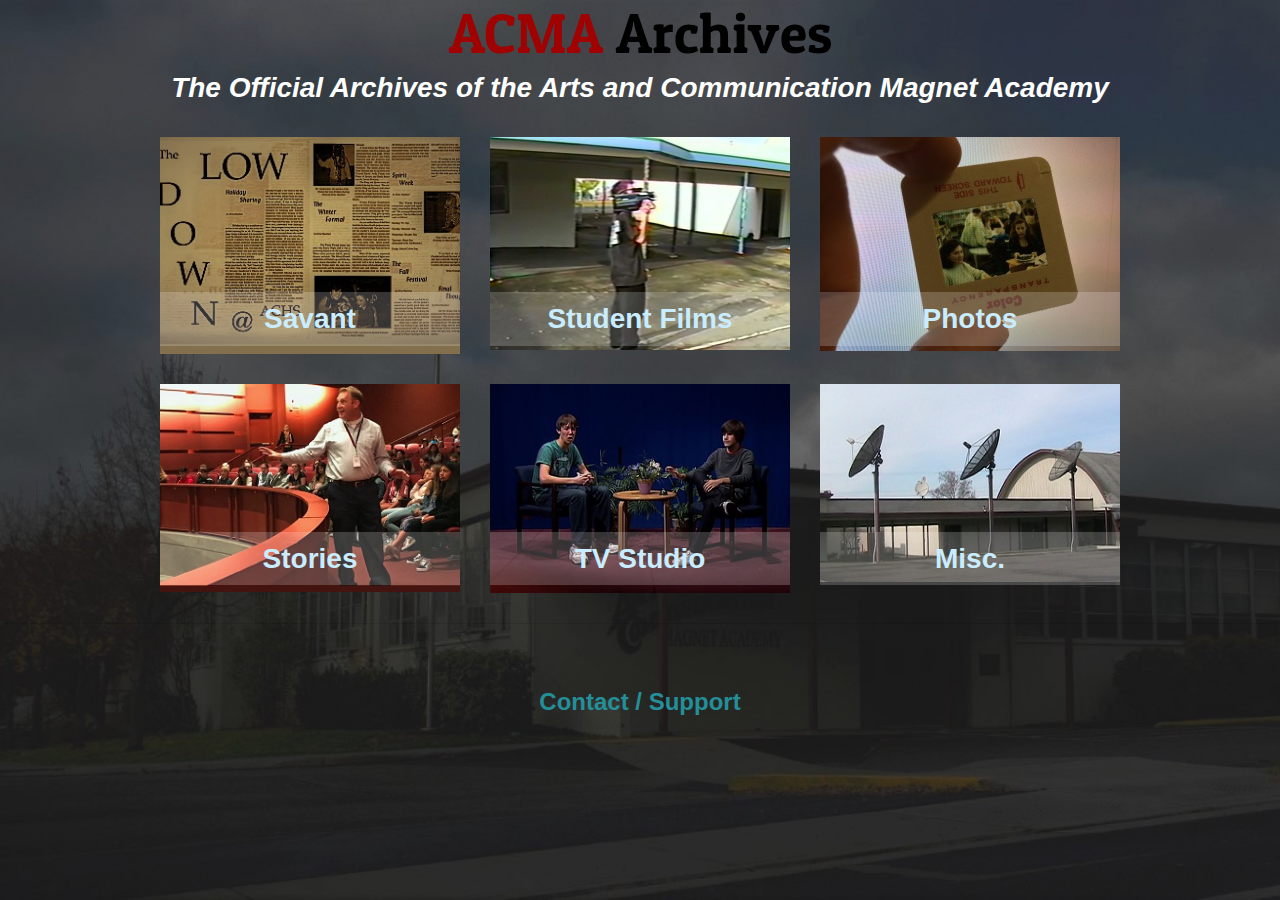
==== commit 0549110c: "Add Photos, Update Savant and Films" ====
--- a/index.html
+++ b/index.html
@@ -3,6 +3,7 @@
   <head>
     <meta charset="utf-8">
     <meta name="viewport" content="width=device-width, initial-scale=1, shrink-to-fit=no">
+	<!-- Hello to past/current/future ACMA Students! -->
     <meta name="description" content="">
     <meta name="author" content="">
     <title>ACMA Archives</title>
@@ -40,7 +41,7 @@
           </font></h3></a>
         </article>
         <article>
-         <a href=""> <img class="article-img" src="img/photos.jpg" alt=" " />
+         <a href="photos.html"> <img class="article-img" src="img/photos.jpg" alt=" " />
           <h3 class="article-title"><font color="#c9edff">
             Photos
           </font></h3></a>
@@ -64,7 +65,14 @@
          </font> </h3></a>
         </article>
       </section>
+	  
       </div>
+	  <center>
+	  <hr>
+	  <br><br>
+	  <h4>
+           <a href="mailto:acma.archives@gmail.com"><font color="#248F99"> Contact / Support </font></a>
+     </h4></center>
       <div class="overlay"></div>
     </header>
   </body>
